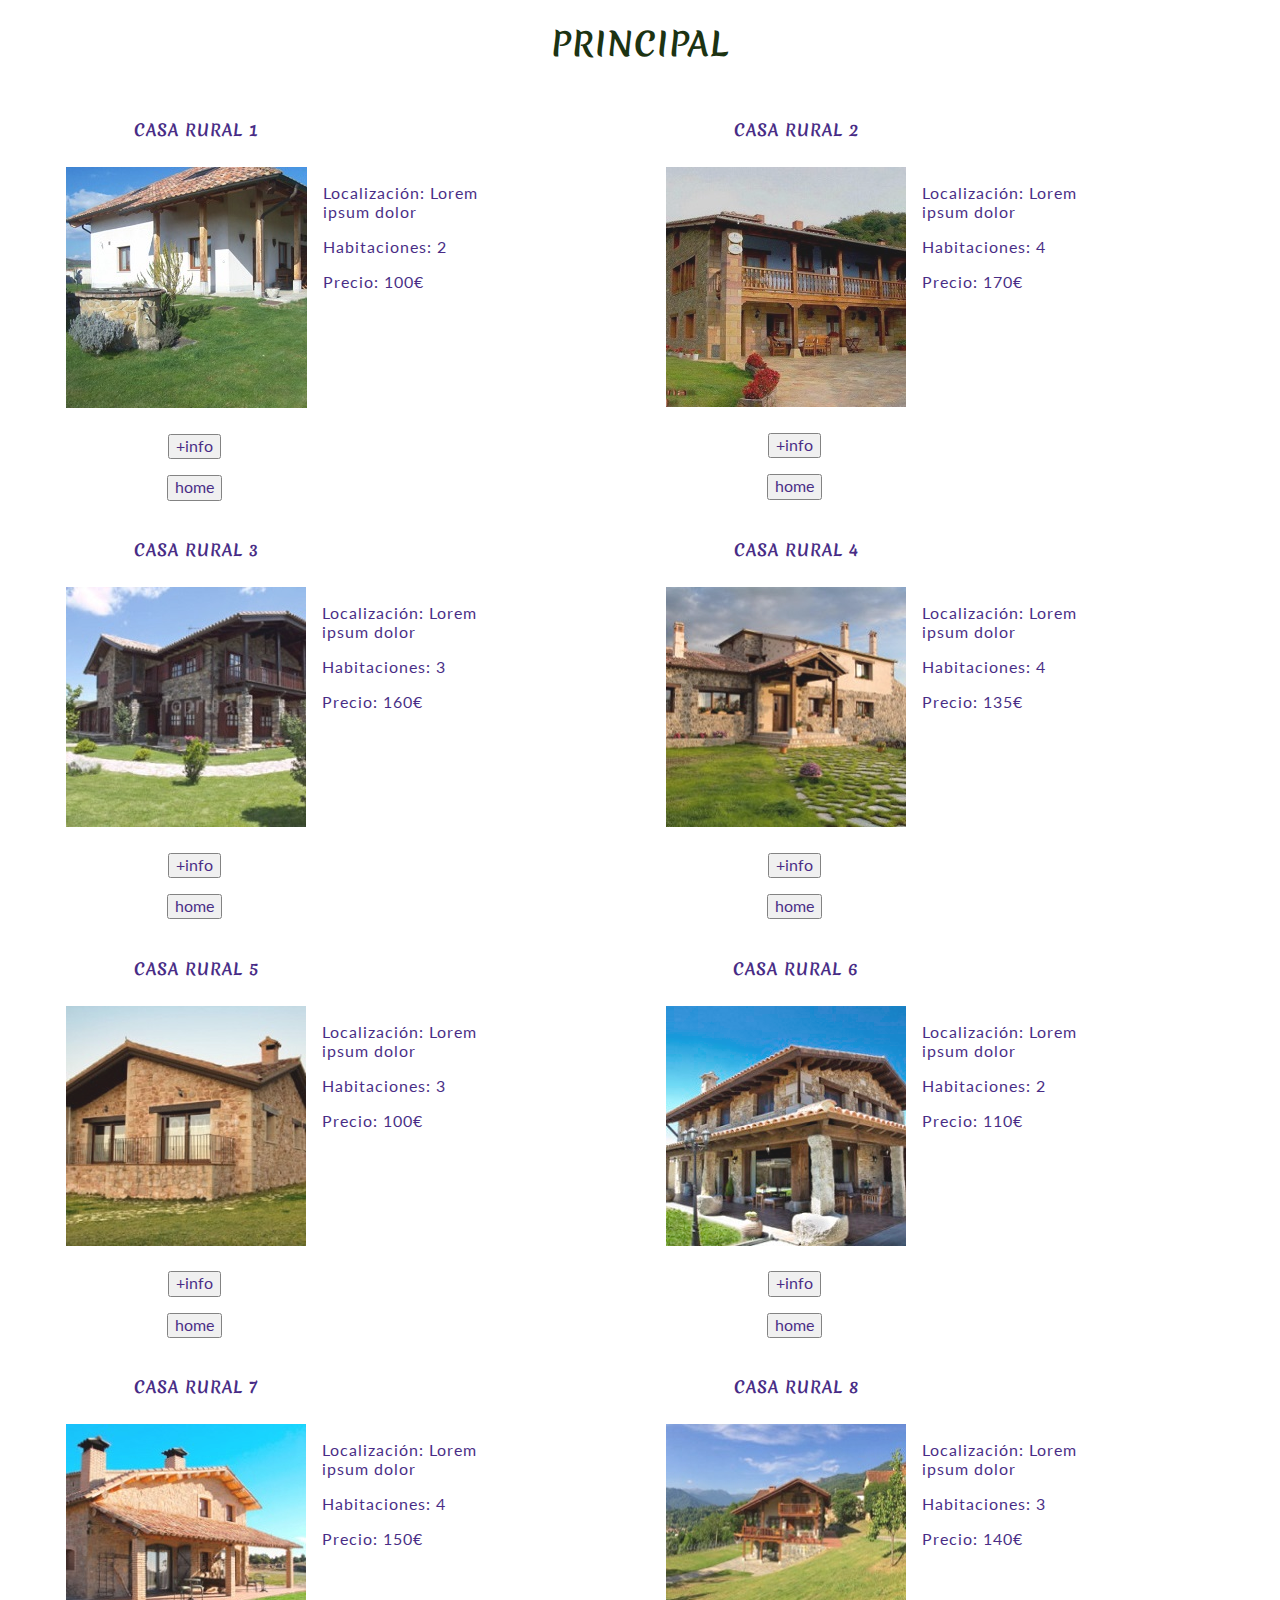
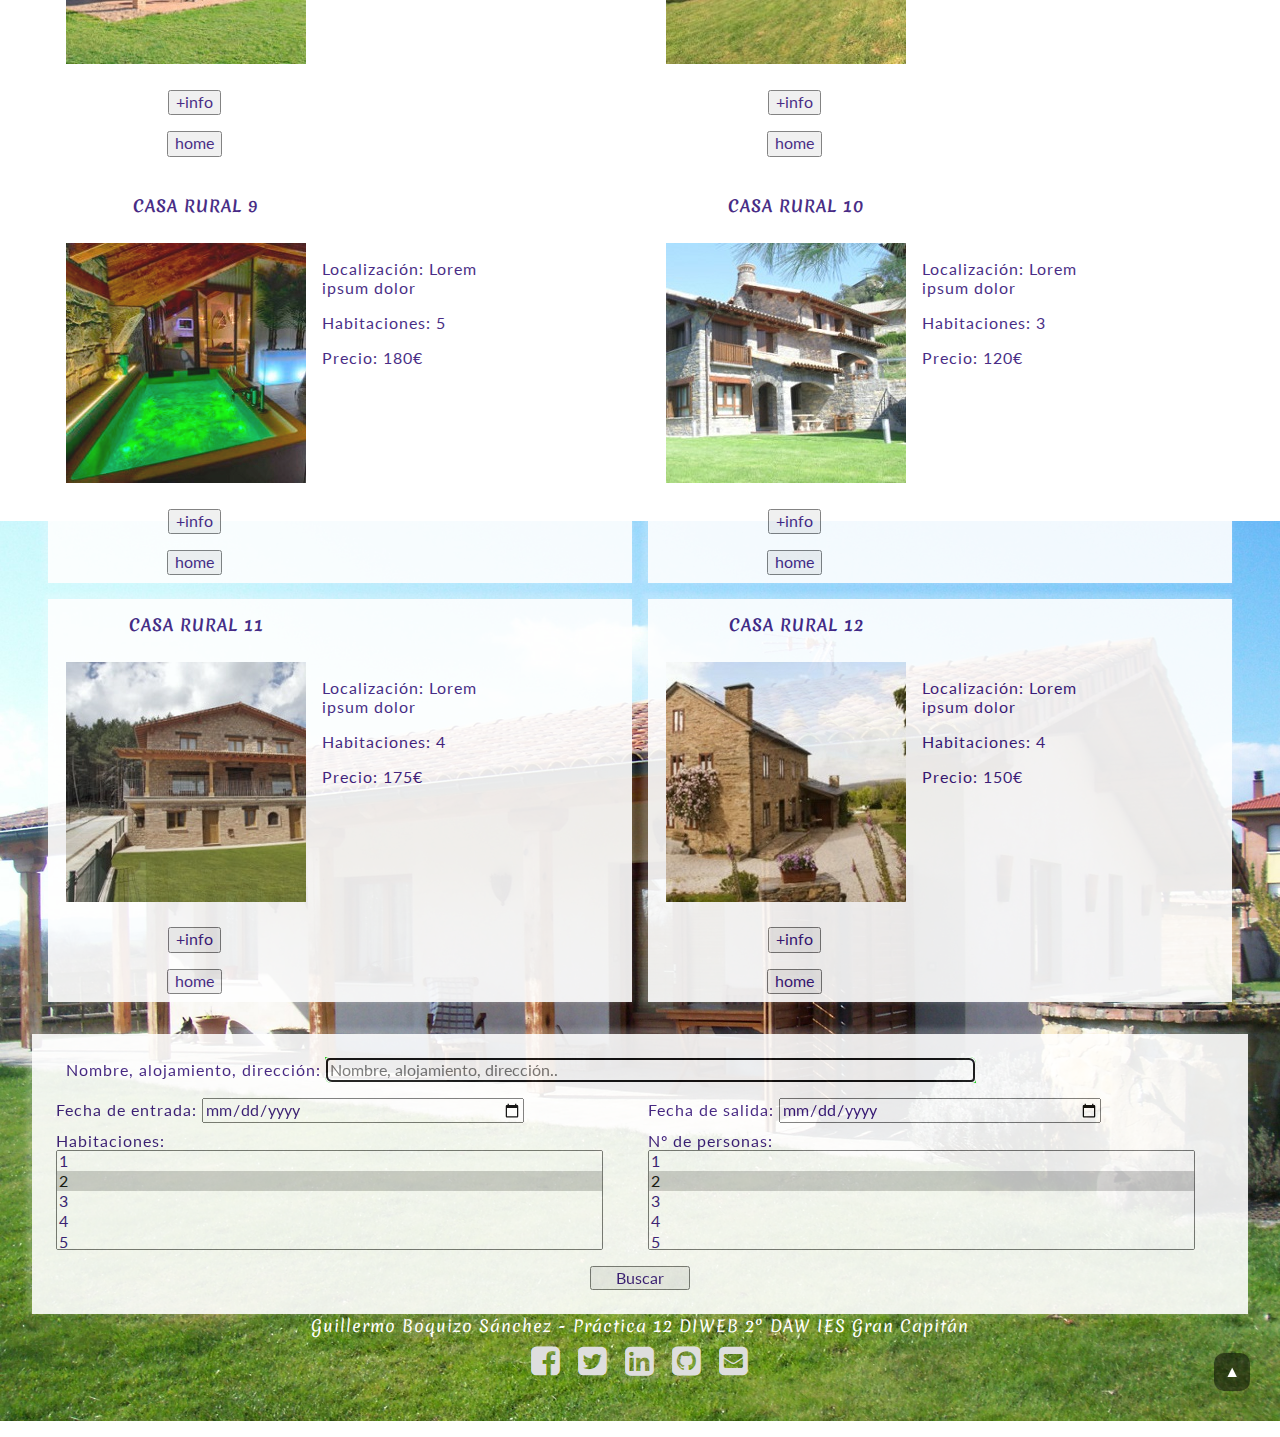
==== index.html @ 2250e3ac "Add files via upload" ====
<!DOCTYPE html>
<html>
<head>
	<meta charset = "UTF-8">
	<meta http-equiv="X-UA-Compatible" content="IE=edge,chrome=1">
	<meta name="description" content="">
	<meta name="viewport" content="width=device-width, initial-scale=1">
	<link href="https://fonts.googleapis.com/css?family=Merienda" rel="stylesheet"> 
	<link href="https://fonts.googleapis.com/css?family=Lato" rel="stylesheet">
	<link rel="stylesheet" href="./css/font-awesome.min.css">
	<link rel="stylesheet" href="./css/animate.css">
	<link rel="stylesheet" id="happenstance-elegantfont-css" href="./css/elegantfont.css?ver=4.7.1" type="text/css" media="all">
	<link rel="shortcut icon" href="favicon.ico" type="image/png"/>
	<title>Guillermo Boquizo Sánchez Práctica 12 Casas Rurales</title>
	<link rel="stylesheet" href="css/estilos.css">
	<link rel="stylesheet" href="css/normalize.css">
</head>
<body>
	<div class="web">
		<header class="header">
			<h1>PRINCIPAL</h1>
		</header>
		<main class="contenido">
			<section class= 'principal' id='habitaciones'>
				<article class= 'habitacion'>
					<div>
						<div class="cabecera">
							<h2>CASA RURAL 1</h2>
						</div>
						<div class="contenedor">
							<div>
								<picture>
									<source media="(min-width: 1024px)" srcset="images/1-240.jpg">
									<source media="(min-width: 768px)" srcset="images/1-318.jpg">
									<img src="images/1-120.jpg" alt="foto">
								</picture>
							</div>
							<div>
								<p>Localización:&nbspLorem ipsum dolor</p>
								<p>Habitaciones:&nbsp2</p>
								<p>Precio:&nbsp100€</p>
							</div>
						</div>	
						<button type="submit" onclick="window.location.href='reserva.html'"><span>+info</span></button>
						<div id="volver">
									<button  type="submit" onclick="window.location.href='home.html'"><span>home</span></button>
						<div id="volver">
					</div>
				</article>
				<article class= 'habitacion'>
					<div>
						<div class="cabecera">
							<h2>CASA RURAL 2</h2>
						</div>
						<div class="contenedor">
							<div>
								<picture>
									<source media="(min-width: 1024px)" srcset="images/2-240.jpg">
									<source media="(min-width: 768px)" srcset="images/2-318.jpg">
									<img src="images/2-120.jpg" alt="foto">
								</picture>
							</div>
							<div>
								<p>Localización:&nbspLorem ipsum dolor</p>
								<p>Habitaciones:&nbsp4</p>
								<p>Precio:&nbsp170€</p>
							</div>
						</div>	
						<button type="submit" onclick="window.location.href='reserva.html'"><span>+info</span></button>
						<div id="volver">
									<button  type="submit" onclick="window.location.href='home.html'"><span>home</span></button>
						<div id="volver">
					</div>
				</article>
				<article class= 'habitacion'>
					<div>
						<div class="cabecera">
							<h2>CASA RURAL 3</h2>
						</div>
						<div class="contenedor">
							<div>
								<picture>
									<source media="(min-width: 1024px)" srcset="images/3-240.jpg">
									<source media="(min-width: 768px)" srcset="images/3-318.jpg">
									<img src="images/3-120.jpg" alt="foto">
								</picture>
							</div>
							<div>
								<p>Localización:&nbspLorem ipsum dolor</p>
								<p>Habitaciones:&nbsp3</p>
								<p>Precio:&nbsp160€</p>
							</div>
						</div>	
						<button type="submit" onclick="window.location.href='reserva.html'"><span>+info</span></button>
						<div id="volver">
									<button  type="submit" onclick="window.location.href='home.html'"><span>home</span></button>
						<div id="volver">
					</div>
				</article>
				<article class= 'habitacion'>
					<div>
						<div class="cabecera">
							<h2>CASA RURAL 4</h2>
						</div>
						<div class="contenedor">
							<div>
								<picture>
									<source media="(min-width: 1024px)" srcset="images/4-240.jpg">
									<source media="(min-width: 768px)" srcset="images/4-318.jpg">
									<img src="images/4-120.jpg" alt="foto">
								</picture>
							</div>
							<div>
								<p>Localización:&nbspLorem ipsum dolor</p>
								<p>Habitaciones:&nbsp4</p>
								<p>Precio:&nbsp135€</p>
							</div>
						</div>	
						<button type="submit" onclick="window.location.href='reserva.html'"><span>+info</span></button>
						<div id="volver">
									<button  type="submit" onclick="window.location.href='home.html'"><span>home</span></button>
						<div id="volver">
					</div>
				</article>
				<article class= 'habitacion'>
					<div>
						<div class="cabecera">
							<h2>CASA RURAL 5</h2>
						</div>
						<div class="contenedor">
							<div>
								<picture>
									<source media="(min-width: 1024px)" srcset="images/5-240.jpg">
									<source media="(min-width: 768px)" srcset="images/5-318.jpg">
									<img src="images/5-120.jpg" alt="foto">
								</picture>
							</div>
							<div>
								<p>Localización:&nbspLorem ipsum dolor</p>
								<p>Habitaciones:&nbsp3</p>
								<p>Precio:&nbsp100€</p>
							</div>
						</div>	
						<button type="submit" onclick="window.location.href='reserva.html'"><span>+info</span></button>
						<div id="volver">
									<button  type="submit" onclick="window.location.href='home.html'"><span>home</span></button>
						<div id="volver">
					</div>
				</article>
				<article class= 'habitacion'>
					<div>
						<div class="cabecera">
							<h2>CASA RURAL 6</h2>
						</div>
						<div class="contenedor">
							<div>
								<picture>
									<source media="(min-width: 1024px)" srcset="images/6-240.jpg">
									<source media="(min-width: 768px)" srcset="images/6-318.jpg">
									<img src="images/6-120.jpg" alt="foto">
								</picture>
							</div>
							<div>
								<p>Localización:&nbspLorem ipsum dolor</p>
								<p>Habitaciones:&nbsp2</p>
								<p>Precio:&nbsp110€</p>
							</div>
						</div>	
						<button type="submit" onclick="window.location.href='reserva.html'"><span>+info</span></button>
						<div id="volver">
									<button  type="submit" onclick="window.location.href='home.html'"><span>home</span></button>
						<div id="volver">
					</div>
				</article>
				<article class= 'habitacion'>
					<div>
						<div class="cabecera">
							<h2>CASA RURAL 7</h2>
						</div>
						<div class="contenedor">
							<div>
								<picture>
									<source media="(min-width: 1024px)" srcset="images/7-240.jpg">
									<source media="(min-width: 768px)" srcset="images/7-318.jpg">
									<img src="images/7-120.jpg" alt="foto">
								</picture>
							</div>
							<div>
								<p>Localización:&nbspLorem ipsum dolor</p>
								<p>Habitaciones:&nbsp4</p>
								<p>Precio:&nbsp150€</p>
							</div>
						</div>	
						<button type="submit" onclick="window.location.href='reserva.html'"><span>+info</span></button>
						<div id="volver">
									<button  type="submit" onclick="window.location.href='home.html'"><span>home</span></button>
						<div id="volver">
					</div>
				</article>
				<article class= 'habitacion'>
					<div>
						<div class="cabecera">
							<h2>CASA RURAL 8</h2>
						</div>
						<div class="contenedor">
							<div>
								<picture>
									<source media="(min-width: 1024px)" srcset="images/8-240.jpg">
									<source media="(min-width: 768px)" srcset="images/8-318.jpg">
									<img src="images/8-120.jpg" alt="foto">
								</picture>
							</div>
							<div>
								<p>Localización:&nbspLorem ipsum dolor</p>
								<p>Habitaciones:&nbsp3</p>
								<p>Precio:&nbsp140€</p>
							</div>
						</div>	
						<button type="submit" onclick="window.location.href='reserva.html'"><span>+info</span></button>
						<div id="volver">
									<button  type="submit" onclick="window.location.href='home.html'"><span>home</span></button>
						<div id="volver">
					</div>
				</article>
				<article class= 'habitacion'>
					<div>
						<div class="cabecera">
							<h2>CASA RURAL 9</h2>
						</div>
						<div class="contenedor">
							<div>
								<picture>
									<source media="(min-width: 1024px)" srcset="images/9-240.jpg">
									<source media="(min-width: 768px)" srcset="images/9-318.jpg">
									<img src="images/9-120.jpg" alt="foto">
								</picture>
							</div>
							<div>
								<p>Localización:&nbspLorem ipsum dolor</p>
								<p>Habitaciones:&nbsp5</p>
								<p>Precio:&nbsp180€</p>
							</div>
						</div>	
						<button type="submit" onclick="window.location.href='reserva.html'"><span>+info</span></button>
						<div id="volver">
									<button  type="submit" onclick="window.location.href='home.html'"><span>home</span></button>
						<div id="volver">
					</div>
				</article>
				<article class= 'habitacion'>
					<div>
						<div class="cabecera">
							<h2>CASA RURAL 10</h2>
						</div>
						<div class="contenedor">
							<div>
								<picture>
									<source media="(min-width: 1024px)" srcset="images/10-240.jpg">
									<source media="(min-width: 768px)" srcset="images/10-318.jpg">
									<img src="images/10-120.jpg" alt="foto">
								</picture>
							</div>
							<div>
								<p>Localización:&nbspLorem ipsum dolor</p>
								<p>Habitaciones:&nbsp3</p>
								<p>Precio:&nbsp120€</p>
							</div>
						</div>	
						<button type="submit" onclick="window.location.href='reserva.html'"><span>+info</span></button>
						<div id="volver">
									<button  type="submit" onclick="window.location.href='home.html'"><span>home</span></button>
						<div id="volver">
					</div>
				</article>
				<article class= 'habitacion'>
					<div>
						<div class="cabecera">
							<h2>CASA RURAL 11</h2>
						</div>
						<div class="contenedor">
							<div>
								<picture>
									<source media="(min-width: 1024px)" srcset="images/11-240.jpg">
									<source media="(min-width: 768px)" srcset="images/11-318.jpg">
									<img src="images/11-120.jpg" alt="foto">
								</picture>
							</div>
							<div>
								<p>Localización:&nbspLorem ipsum dolor</p>
								<p>Habitaciones:&nbsp4</p>
								<p>Precio:&nbsp175€</p>
							</div>
						</div>	
						<button type="submit" onclick="window.location.href='reserva.html'"><span>+info</span></button>
						<div id="volver">
									<button  type="submit" onclick="window.location.href='home.html'"><span>home</span></button>
						<div id="volver">
					</div>
				</article>
				<article class= 'habitacion'>
					<div>
						<div class="cabecera">
							<h2>CASA RURAL 12</h2>
						</div>
						<div class="contenedor">
							<div>
								<picture>
									<source media="(min-width: 1024px)" srcset="images/12-240.jpg">
									<source media="(min-width: 768px)" srcset="images/12-318.jpg">
									<img src="images/12-120.jpg" alt="foto">
								</picture>
							</div>
							<div>
								<p>Localización:&nbspLorem ipsum dolor</p>
								<p>Habitaciones:&nbsp4</p>
								<p>Precio:&nbsp150€</p>
							</div>
						</div>	
						<button type="submit" onclick="window.location.href='reserva.html'"><span>+info</span></button>
						<div id="volver">
									<button  type="submit" onclick="window.location.href='home.html'"><span>home</span></button>
						<div id="volver">
					</div>
				</article>
			</section>
				<button onclick = " topFunction()" id="arribainicio" title="volver arriba">&#9650;</button> 			
		</main>
		<aside id="formulario">
				<form id = 'form'>
					<div>
						<div id = "cabecera" >
							<label>Nombre, alojamiento, dirección:</label>
							<input placeholder="Nombre, alojamiento, dirección.." type="text" name="" value=""
							autofocus>
						</div>
						<div id = 'contenedor'>
							<article>
								<div>
									<label>Fecha de entrada:</label>
									<input type="date" name="" value="" required>
								</div>
								<div>
									<label>Habitaciones:</label>
									<select name="habitaciones" multiple>
										<option value="1">1</option>
										<option value="2" selected>2</option>
										<option value="3">3</option>
										<option value="4">4</option>
										<option value="5">5</option>
										<option value="+5">+5</option>
									</select>
								</div>
							</article>
							<article>
								<div>
									<label>Fecha de salida:</label>
									<input type="date" name="" value="" required>
								</div>
								<div>
									<label>Nº de personas:</label>
									<select name="personas" multiple>
										<option value="1">1</option>
										<option value="2" selected>2</option>
										<option value="3">3</option>
										<option value="4">4</option>
										<option value="5">5</option>
										<option value="+5">+5</option>
									</select>
								</div>
							</article>
						</div>
						<div id= 'input'>
							<input type="submit" name="" value="Buscar">
						</div>
					</div>
				</form>
			</aside>
		<footer class="footer">
			<span>Guillermo Boquizo Sánchez - Práctica 12 DIWEB 2º DAW IES Gran Capitán</span>
			<div class="social-icon">
				<div>
					<a href="https://www.facebook.com/guillermo.boquizosanchez" target="_blank"><i id="social-fb" class="fa fa-facebook-square fa-3x icon "></i></a>
					<a href="https://twitter.com/chekke26" target="_blank"><i id="social-tw" class="fa fa-twitter-square fa-3x icon"></i></a>
					<a href="https://www.linkedin.com/in/guillermo-boquizo-s%C3%A1nchez-26152b2b/" target="_blank"><i id="social-li" class="fa fa-linkedin-square fa-3x icon "></i></a>
					<a href="https://github.com/gboquizo" target="_blank"><i id="social-gh" class="fa fa-github-square fa-3x icon"></i></a>	
					<a href="mailto:guillermoboquizosanchez@gmail.com?Subject=Hola%20de%20nuevo" target="_blank"><i id="social-em" class="fa fa-envelope-square fa-3x icon"></i></a>
				</div>
			</div>
		</footer>
	</div>
<script>
window.onscroll = function() {scrollFunction()};
function scrollFunction() {
	if (document.body.scrollTop > 10 || document.documentElement.scrollTop > 20) {
	document.getElementById("arribainicio").style.display = "block";
	} else {
		document.getElementById("arribainicio").style.display = "none";
	}
}
function topFunction() {
	document.body.scrollTop = 0; // For Safari
	document.documentElement.scrollTop = 0; // For Chrome, Firefox, IE and Opera
}
</script> 	
</body>
</html>
---- css/elegantfont.css ----
<<<<<<< HEAD
/* Additional styles for working with the Elegant Icon Font.
----------------------------------------------- */

@font-face {
    font-family: ElegantIcons;
    src:url('../fonts/ElegantIcons.eot');
    src:url('../fonts/ElegantIcons.eot?#iefix') format('embedded-opentype'),
        url('../fonts/ElegantIcons.woff') format('woff'),
        url('../fonts/ElegantIcons.ttf') format('truetype'),
        url('../fonts/ElegantIcons.svg#ElegantIcons') format('svg');
    font-weight: normal;
    font-style: normal;
}

/* Use the following CSS code if you want to use data attributes for inserting your icons */
[data-icon]:before {
    font-family: ElegantIcons;
    content: attr(data-icon);
    speak: none;
    font-weight: bold;
    font-variant: normal;
    text-transform: none;
    line-height: 1;
    -webkit-font-smoothing: antialiased;
    -moz-osx-font-smoothing: grayscale;
     color: black;
}

/* Use the following CSS code if you want to have a class per icon */
/*
Instead of a list of all class selectors,
you can use the generic selector below, but it's slower:
[class*="your-class-prefix"] {
*/
.arrow_up, .arrow_down, .arrow_left, .arrow_right, .arrow_left-up, .arrow_right-up, .arrow_right-down, .arrow_left-down, .arrow-up-down, .arrow_up-down_alt, .arrow_left-right_alt, .arrow_left-right, .arrow_expand_alt2, .arrow_expand_alt, .arrow_condense, .arrow_expand, .arrow_move, .arrow_carrot-up, .arrow_carrot-down, .arrow_carrot-left, .arrow_carrot-right, .arrow_carrot-2up, .arrow_carrot-2down, .arrow_carrot-2left, .arrow_carrot-2right, .arrow_carrot-up_alt2, .arrow_carrot-down_alt2, .arrow_carrot-left_alt2, .arrow_carrot-right_alt2, .arrow_carrot-2up_alt2, .arrow_carrot-2down_alt2, .arrow_carrot-2left_alt2, .arrow_carrot-2right_alt2, .arrow_triangle-up, .arrow_triangle-down, .arrow_triangle-left, .arrow_triangle-right, .arrow_triangle-up_alt2, .arrow_triangle-down_alt2, .arrow_triangle-left_alt2, .arrow_triangle-right_alt2, .arrow_back, .icon_minus-06, .icon_plus, .icon_close, .icon_check, .icon_minus_alt2, .icon_plus_alt2, .icon_close_alt2, .icon_check_alt2, .icon_zoom-out_alt, .icon_zoom-in_alt, .icon_search, .icon_box-empty, .icon_box-selected, .icon_minus-box, .icon_plus-box, .icon_box-checked, .icon_circle-empty, .icon_circle-slelected, .icon_stop_alt2, .icon_stop, .icon_pause_alt2, .icon_pause, .icon_menu, .icon_menu-square_alt2, .icon_menu-circle_alt2, .icon_ul, .icon_ol, .icon_adjust-horiz, .icon_adjust-vert, .icon_document_alt, .icon_documents_alt, .icon_pencil, .icon_pencil-edit_alt, .icon_pencil-edit, .icon_folder-alt, .icon_folder-open_alt, .icon_folder-add_alt, .icon_info_alt, .icon_error-oct_alt, .icon_error-circle_alt, .icon_error-triangle_alt, .icon_question_alt2, .icon_question, .icon_comment_alt, .icon_chat_alt, .icon_vol-mute_alt, .icon_volume-low_alt, .icon_volume-high_alt, .icon_quotations, .icon_quotations_alt2, .icon_clock_alt, .icon_lock_alt, .icon_lock-open_alt, .icon_key_alt, .icon_cloud_alt, .icon_cloud-upload_alt, .icon_cloud-download_alt, .icon_image, .icon_images, .icon_lightbulb_alt, .icon_gift_alt, .icon_house_alt, .icon_genius, .icon_mobile, .icon_tablet, .icon_laptop, .icon_desktop, .icon_camera_alt, .icon_mail_alt, .icon_cone_alt, .icon_ribbon_alt, .icon_bag_alt, .icon_creditcard, .icon_cart_alt, .icon_paperclip, .icon_tag_alt, .icon_tags_alt, .icon_trash_alt, .icon_cursor_alt, .icon_mic_alt, .icon_compass_alt, .icon_pin_alt, .icon_pushpin_alt, .icon_map_alt, .icon_drawer_alt, .icon_toolbox_alt, .icon_book_alt, .icon_calendar, .icon_film, .icon_table, .icon_contacts_alt, .icon_headphones, .icon_lifesaver, .icon_piechart, .icon_refresh, .icon_link_alt, .icon_link, .icon_loading, .icon_blocked, .icon_archive_alt, .icon_heart_alt, .icon_star_alt, .icon_star-half_alt, .icon_star, .icon_star-half, .icon_tools, .icon_tool, .icon_cog, .icon_cogs, .arrow_up_alt, .arrow_down_alt, .arrow_left_alt, .arrow_right_alt, .arrow_left-up_alt, .arrow_right-up_alt, .arrow_right-down_alt, .arrow_left-down_alt, .arrow_condense_alt, .arrow_expand_alt3, .arrow_carrot_up_alt, .arrow_carrot-down_alt, .arrow_carrot-left_alt, .arrow_carrot-right_alt, .arrow_carrot-2up_alt, .arrow_carrot-2dwnn_alt, .arrow_carrot-2left_alt, .arrow_carrot-2right_alt, .arrow_triangle-up_alt, .arrow_triangle-down_alt, .arrow_triangle-left_alt, .arrow_triangle-right_alt, .icon_minus_alt, .icon_plus_alt, .icon_close_alt, .icon_check_alt, .icon_zoom-out, .icon_zoom-in, .icon_stop_alt, .icon_menu-square_alt, .icon_menu-circle_alt, .icon_document, .icon_documents, .icon_pencil_alt, .icon_folder, .icon_folder-open, .icon_folder-add, .icon_folder_upload, .icon_folder_download, .icon_info, .icon_error-circle, .icon_error-oct, .icon_error-triangle, .icon_question_alt, .icon_comment, .icon_chat, .icon_vol-mute, .icon_volume-low, .icon_volume-high, .icon_quotations_alt, .icon_clock, .icon_lock, .icon_lock-open, .icon_key, .icon_cloud, .icon_cloud-upload, .icon_cloud-download, .icon_lightbulb, .icon_gift, .icon_house, .icon_camera, .icon_mail, .icon_cone, .icon_ribbon, .icon_bag, .icon_cart, .icon_tag, .icon_tags, .icon_trash, .icon_cursor, .icon_mic, .icon_compass, .icon_pin, .icon_pushpin, .icon_map, .icon_drawer, .icon_toolbox, .icon_book, .icon_contacts, .icon_archive, .icon_heart, .icon_profile, .icon_group, .icon_grid-2x2, .icon_grid-3x3, .icon_music, .icon_pause_alt, .icon_phone, .icon_upload, .icon_download, .social_facebook, .social_twitter, .social_pinterest, .social_googleplus, .social_tumblr, .social_tumbleupon, .social_wordpress, .social_instagram, .social_dribbble, .social_vimeo, .social_linkedin, .social_rss, .social_deviantart, .social_share, .social_myspace, .social_skype, .social_youtube, .social_picassa, .social_googledrive, .social_flickr, .social_blogger, .social_spotify, .social_delicious, .social_facebook_circle, .social_twitter_circle, .social_pinterest_circle, .social_googleplus_circle, .social_tumblr_circle, .social_stumbleupon_circle, .social_wordpress_circle, .social_instagram_circle, .social_dribbble_circle, .social_vimeo_circle, .social_linkedin_circle, .social_rss_circle, .social_deviantart_circle, .social_share_circle, .social_myspace_circle, .social_skype_circle, .social_youtube_circle, .social_picassa_circle, .social_googledrive_alt2, .social_flickr_circle, .social_blogger_circle, .social_spotify_circle, .social_delicious_circle, .social_facebook_square, .social_twitter_square, .social_pinterest_square, .social_googleplus_square, .social_tumblr_square, .social_stumbleupon_square, .social_wordpress_square, .social_instagram_square, .social_dribbble_square, .social_vimeo_square, .social_linkedin_square, .social_rss_square, .social_deviantart_square, .social_share_square, .social_myspace_square, .social_skype_square, .social_youtube_square, .social_picassa_square, .social_googledrive_square, .social_flickr_square, .social_blogger_square, .social_spotify_square, .social_delicious_square, .icon_printer, .icon_calulator, .icon_building, .icon_floppy, .icon_drive, .icon_search-2, .icon_id, .icon_id-2, .icon_puzzle, .icon_like, .icon_dislike, .icon_mug, .icon_currency, .icon_wallet, .icon_pens, .icon_easel, .icon_flowchart, .icon_datareport, .icon_briefcase, .icon_shield, .icon_percent, .icon_globe, .icon_globe-2, .icon_target, .icon_hourglass, .icon_balance, .icon_rook, .icon_printer-alt, .icon_calculator_alt, .icon_building_alt, .icon_floppy_alt, .icon_drive_alt, .icon_search_alt, .icon_id_alt, .icon_id-2_alt, .icon_puzzle_alt, .icon_like_alt, .icon_dislike_alt, .icon_mug_alt, .icon_currency_alt, .icon_wallet_alt, .icon_pens_alt, .icon_easel_alt, .icon_flowchart_alt, .icon_datareport_alt, .icon_briefcase_alt, .icon_shield_alt, .icon_percent_alt, .icon_globe_alt, .icon_clipboard {
    font-family: ElegantIcons;
    speak: none;
    font-style: normal;
    font-weight: bold;
    font-variant: normal;
    text-transform:capitalize;
    -webkit-font-smoothing: antialiased;
    color: black;
}
.arrow_up:before {
    content: "\21";
}
.arrow_down:before {
    content: "\22";
}
.arrow_left:before {
    content: "\23";
}
.arrow_right:before {
    content: "\24";
}
.arrow_left-up:before {
    content: "\25";
}
.arrow_right-up:before {
    content: "\26";
}
.arrow_right-down:before {
    content: "\27";
}
.arrow_left-down:before {
    content: "\28";
}
.arrow-up-down:before {
    content: "\29";
}
.arrow_up-down_alt:before {
    content: "\2a";
}
.arrow_left-right_alt:before {
    content: "\2b";
}
.arrow_left-right:before {
    content: "\2c";
}
.arrow_expand_alt2:before {
    content: "\2d";
}
.arrow_expand_alt:before {
    content: "\2e";
}
.arrow_condense:before {
    content: "\2f";
}
.arrow_expand:before {
    content: "\30";
}
.arrow_move:before {
    content: "\31";
}
.arrow_carrot-up:before {
    content: "\32";
}
.arrow_carrot-down:before {
    content: "\33";
}
.arrow_carrot-left:before {
    content: "\34";
}
.arrow_carrot-right:before {
    content: "\35";
}
.arrow_carrot-2up:before {
    content: "\36";
}
.arrow_carrot-2down:before {
    content: "\37";
}
.arrow_carrot-2left:before {
    content: "\38";
}
.arrow_carrot-2right:before {
    content: "\39";
}
.arrow_carrot-up_alt2:before {
    content: "\3a";
}
.arrow_carrot-down_alt2:before {
    content: "\3b";
}
.arrow_carrot-left_alt2:before {
    content: "\3c";
}
.arrow_carrot-right_alt2:before {
    content: "\3d";
}
.arrow_carrot-2up_alt2:before {
    content: "\3e";
}
.arrow_carrot-2down_alt2:before {
    content: "\3f";
}
.arrow_carrot-2left_alt2:before {
    content: "\40";
}
.arrow_carrot-2right_alt2:before {
    content: "\41";
}
.arrow_triangle-up:before {
    content: "\42";
}
.arrow_triangle-down:before {
    content: "\43";
}
.arrow_triangle-left:before {
    content: "\44";
}
.arrow_triangle-right:before {
    content: "\45";
}
.arrow_triangle-up_alt2:before {
    content: "\46";
}
.arrow_triangle-down_alt2:before {
    content: "\47";
}
.arrow_triangle-left_alt2:before {
    content: "\48";
}
.arrow_triangle-right_alt2:before {
    content: "\49";
}
.arrow_back:before {
    content: "\4a";
}
.icon_minus-06:before {
    content: "\4b";
}
.icon_plus:before {
    content: "\4c";
}
.icon_close:before {
    content: "\4d";
}
.icon_check:before {
    content: "\4e";
}
.icon_minus_alt2:before {
    content: "\4f";
}
.icon_plus_alt2:before {
    content: "\50";
}
.icon_close_alt2:before {
    content: "\51";
}
.icon_check_alt2:before {
    content: "\52";
}
.icon_zoom-out_alt:before {
    content: "\53";
}
.icon_zoom-in_alt:before {
    content: "\54";
}
.icon_search:before {
    content: "\55";
}
.icon_box-empty:before {
    content: "\56";
}
.icon_box-selected:before {
    content: "\57";
}
.icon_minus-box:before {
    content: "\58";
}
.icon_plus-box:before {
    content: "\59";
}
.icon_box-checked:before {
    content: "\5a";
}
.icon_circle-empty:before {
    content: "\5b";
}
.icon_circle-slelected:before {
    content: "\5c";
}
.icon_stop_alt2:before {
    content: "\5d";
}
.icon_stop:before {
    content: "\5e";
}
.icon_pause_alt2:before {
    content: "\5f";
}
.icon_pause:before {
    content: "\60";
}
.icon_menu:before {
    content: "\61";
}
.icon_menu-square_alt2:before {
    content: "\62";
}
.icon_menu-circle_alt2:before {
    content: "\63";
}
.icon_ul:before {
    content: "\64";
}
.icon_ol:before {
    content: "\65";
}
.icon_adjust-horiz:before {
    content: "\66";
}
.icon_adjust-vert:before {
    content: "\67";
}
.icon_document_alt:before {
    content: "\68";
}
.icon_documents_alt:before {
    content: "\69";
}
.icon_pencil:before {
    content: "\6a";
}
.icon_pencil-edit_alt:before {
    content: "\6b";
}
.icon_pencil-edit:before {
    content: "\6c";
}
.icon_folder-alt:before {
    content: "\6d";
}
.icon_folder-open_alt:before {
    content: "\6e";
}
.icon_folder-add_alt:before {
    content: "\6f";
}
.icon_info_alt:before {
    content: "\70";
}
.icon_error-oct_alt:before {
    content: "\71";
}
.icon_error-circle_alt:before {
    content: "\72";
}
.icon_error-triangle_alt:before {
    content: "\73";
}
.icon_question_alt2:before {
    content: "\74";
}
.icon_question:before {
    content: "\75";
}
.icon_comment_alt:before {
    content: "\76";
}
.icon_chat_alt:before {
    content: "\77";
}
.icon_vol-mute_alt:before {
    content: "\78";
}
.icon_volume-low_alt:before {
    content: "\79";
}
.icon_volume-high_alt:before {
    content: "\7a";
}
.icon_quotations:before {
    content: "\7b";
}
.icon_quotations_alt2:before {
    content: "\7c";
}
.icon_clock_alt:before {
    content: "\7d";
}
.icon_lock_alt:before {
    content: "\7e";
}
.icon_lock-open_alt:before {
    content: "\e000";
}
.icon_key_alt:before {
    content: "\e001";
}
.icon_cloud_alt:before {
    content: "\e002";
}
.icon_cloud-upload_alt:before {
    content: "\e003";
}
.icon_cloud-download_alt:before {
    content: "\e004";
}
.icon_image:before {
    content: "\e005";
}
.icon_images:before {
    content: "\e006";
}
.icon_lightbulb_alt:before {
    content: "\e007";
}
.icon_gift_alt:before {
    content: "\e008";
}
.icon_house_alt:before {
    content: "\e009";
}
.icon_genius:before {
    content: "\e00a";
}
.icon_mobile:before {
    content: "\e00b";
}
.icon_tablet:before {
    content: "\e00c";
}
.icon_laptop:before {
    content: "\e00d";
}
.icon_desktop:before {
    content: "\e00e";
}
.icon_camera_alt:before {
    content: "\e00f";
}
.icon_mail_alt:before {
    content: "\e010";
}
.icon_cone_alt:before {
    content: "\e011";
}
.icon_ribbon_alt:before {
    content: "\e012";
}
.icon_bag_alt:before {
    content: "\e013";
}
.icon_creditcard:before {
    content: "\e014";
}
.icon_cart_alt:before {
    content: "\e015";
}
.icon_paperclip:before {
    content: "\e016";
}
.icon_tag_alt:before {
    content: "\e017";
}
.icon_tags_alt:before {
    content: "\e018";
}
.icon_trash_alt:before {
    content: "\e019";
}
.icon_cursor_alt:before {
    content: "\e01a";
}
.icon_mic_alt:before {
    content: "\e01b";
}
.icon_compass_alt:before {
    content: "\e01c";
}
.icon_pin_alt:before {
    content: "\e01d";
}
.icon_pushpin_alt:before {
    content: "\e01e";
}
.icon_map_alt:before {
    content: "\e01f";
}
.icon_drawer_alt:before {
    content: "\e020";
}
.icon_toolbox_alt:before {
    content: "\e021";
}
.icon_book_alt:before {
    content: "\e022";
}
.icon_calendar:before {
    content: "\e023";
}
.icon_film:before {
    content: "\e024";
}
.icon_table:before {
    content: "\e025";
}
.icon_contacts_alt:before {
    content: "\e026";
}
.icon_headphones:before {
    content: "\e027";
}
.icon_lifesaver:before {
    content: "\e028";
}
.icon_piechart:before {
    content: "\e029";
}
.icon_refresh:before {
    content: "\e02a";
}
.icon_link_alt:before {
    content: "\e02b";
}
.icon_link:before {
    content: "\e02c";
}
.icon_loading:before {
    content: "\e02d";
}
.icon_blocked:before {
    content: "\e02e";
}
.icon_archive_alt:before {
    content: "\e02f";
}
.icon_heart_alt:before {
    content: "\e030";
}
.icon_star_alt:before {
    content: "\e031";
}
.icon_star-half_alt:before {
    content: "\e032";
}
.icon_star:before {
    content: "\e033";
}
.icon_star-half:before {
    content: "\e034";
}
.icon_tools:before {
    content: "\e035";
}
.icon_tool:before {
    content: "\e036";
}
.icon_cog:before {
    content: "\e037";
}
.icon_cogs:before {
    content: "\e038";
}
.arrow_up_alt:before {
    content: "\e039";
}
.arrow_down_alt:before {
    content: "\e03a";
}
.arrow_left_alt:before {
    content: "\e03b";
}
.arrow_right_alt:before {
    content: "\e03c";
}
.arrow_left-up_alt:before {
    content: "\e03d";
}
.arrow_right-up_alt:before {
    content: "\e03e";
}
.arrow_right-down_alt:before {
    content: "\e03f";
}
.arrow_left-down_alt:before {
    content: "\e040";
}
.arrow_condense_alt:before {
    content: "\e041";
}
.arrow_expand_alt3:before {
    content: "\e042";
}
.arrow_carrot_up_alt:before {
    content: "\e043";
}
.arrow_carrot-down_alt:before {
    content: "\e044";
}
.arrow_carrot-left_alt:before {
    content: "\e045";
}
.arrow_carrot-right_alt:before {
    content: "\e046";
}
.arrow_carrot-2up_alt:before {
    content: "\e047";
}
.arrow_carrot-2dwnn_alt:before {
    content: "\e048";
}
.arrow_carrot-2left_alt:before {
    content: "\e049";
}
.arrow_carrot-2right_alt:before {
    content: "\e04a";
}
.arrow_triangle-up_alt:before {
    content: "\e04b";
}
.arrow_triangle-down_alt:before {
    content: "\e04c";
}
.arrow_triangle-left_alt:before {
    content: "\e04d";
}
.arrow_triangle-right_alt:before {
    content: "\e04e";
}
.icon_minus_alt:before {
    content: "\e04f";
}
.icon_plus_alt:before {
    content: "\e050";
}
.icon_close_alt:before {
    content: "\e051";
}
.icon_check_alt:before {
    content: "\e052";
}
.icon_zoom-out:before {
    content: "\e053";
}
.icon_zoom-in:before {
    content: "\e054";
}
.icon_stop_alt:before {
    content: "\e055";
}
.icon_menu-square_alt:before {
    content: "\e056";
}
.icon_menu-circle_alt:before {
    content: "\e057";
}
.icon_document:before {
    content: "\e058";
}
.icon_documents:before {
    content: "\e059";
}
.icon_pencil_alt:before {
    content: "\e05a";
}
.icon_folder:before {
    content: "\e05b";
}
.icon_folder-open:before {
    content: "\e05c";
}
.icon_folder-add:before {
    content: "\e05d";
}
.icon_folder_upload:before {
    content: "\e05e";
}
.icon_folder_download:before {
    content: "\e05f";
}
.icon_info:before {
    content: "\e060";
}
.icon_error-circle:before {
    content: "\e061";
}
.icon_error-oct:before {
    content: "\e062";
}
.icon_error-triangle:before {
    content: "\e063";
}
.icon_question_alt:before {
    content: "\e064";
}
.icon_comment:before {
    content: "\e065";
}
.icon_chat:before {
    content: "\e066";
}
.icon_vol-mute:before {
    content: "\e067";
}
.icon_volume-low:before {
    content: "\e068";
}
.icon_volume-high:before {
    content: "\e069";
}
.icon_quotations_alt:before {
    content: "\e06a";
}
.icon_clock:before {
    content: "\e06b";
}
.icon_lock:before {
    content: "\e06c";
}
.icon_lock-open:before {
    content: "\e06d";
}
.icon_key:before {
    content: "\e06e";
}
.icon_cloud:before {
    content: "\e06f";
}
.icon_cloud-upload:before {
    content: "\e070";
}
.icon_cloud-download:before {
    content: "\e071";
}
.icon_lightbulb:before {
    content: "\e072";
}
.icon_gift:before {
    content: "\e073";
}
.icon_house:before {
    content: "\e074";
}
.icon_camera:before {
    content: "\e075";
}
.icon_mail:before {
    content: "\e076";
}
.icon_cone:before {
    content: "\e077";
}
.icon_ribbon:before {
    content: "\e078";
}
.icon_bag:before {
    content: "\e079";
}
.icon_cart:before {
    content: "\e07a";
}
.icon_tag:before {
    content: "\e07b";
}
.icon_tags:before {
    content: "\e07c";
}
.icon_trash:before {
    content: "\e07d";
}
.icon_cursor:before {
    content: "\e07e";
}
.icon_mic:before {
    content: "\e07f";
}
.icon_compass:before {
    content: "\e080";
}
.icon_pin:before {
    content: "\e081";
}
.icon_pushpin:before {
    content: "\e082";
}
.icon_map:before {
    content: "\e083";
}
.icon_drawer:before {
    content: "\e084";
}
.icon_toolbox:before {
    content: "\e085";
}
.icon_book:before {
    content: "\e086";
}
.icon_contacts:before {
    content: "\e087";
}
.icon_archive:before {
    content: "\e088";
}
.icon_heart:before {
    content: "\e089";
}
.icon_profile:before {
    content: "\e08a";
}
.icon_group:before {
    content: "\e08b";
}
.icon_grid-2x2:before {
    content: "\e08c";
}
.icon_grid-3x3:before {
    content: "\e08d";
}
.icon_music:before {
    content: "\e08e";
}
.icon_pause_alt:before {
    content: "\e08f";
}
.icon_phone:before {
    content: "\e090";
}
.icon_upload:before {
    content: "\e091";
}
.icon_download:before {
    content: "\e092";
}
.social_facebook:before {
    content: "\e093";
}
.social_twitter:before {
    content: "\e094";
}
.social_pinterest:before {
    content: "\e095";
}
.social_googleplus:before {
    content: "\e096";
}
.social_tumblr:before {
    content: "\e097";
}
.social_tumbleupon:before {
    content: "\e098";
}
.social_wordpress:before {
    content: "\e099";
}
.social_instagram:before {
    content: "\e09a";
}
.social_dribbble:before {
    content: "\e09b";
}
.social_vimeo:before {
    content: "\e09c";
}
.social_linkedin:before {
    content: "\e09d";
}
.social_rss:before {
    content: "\e09e";
}
.social_deviantart:before {
    content: "\e09f";
}
.social_share:before {
    content: "\e0a0";
}
.social_myspace:before {
    content: "\e0a1";
}
.social_skype:before {
    content: "\e0a2";
}
.social_youtube:before {
    content: "\e0a3";
}
.social_picassa:before {
    content: "\e0a4";
}
.social_googledrive:before {
    content: "\e0a5";
}
.social_flickr:before {
    content: "\e0a6";
}
.social_blogger:before {
    content: "\e0a7";
}
.social_spotify:before {
    content: "\e0a8";
}
.social_delicious:before {
    content: "\e0a9";
}
.social_facebook_circle:before {
    content: "\e0aa";
}
.social_twitter_circle:before {
    content: "\e0ab";
}
.social_pinterest_circle:before {
    content: "\e0ac";
}
.social_googleplus_circle:before {
    content: "\e0ad";
}
.social_tumblr_circle:before {
    content: "\e0ae";
}
.social_stumbleupon_circle:before {
    content: "\e0af";
}
.social_wordpress_circle:before {
    content: "\e0b0";
}
.social_instagram_circle:before {
    content: "\e0b1";
}
.social_dribbble_circle:before {
    content: "\e0b2";
}
.social_vimeo_circle:before {
    content: "\e0b3";
}
.social_linkedin_circle:before {
    content: "\e0b4";
}
.social_rss_circle:before {
    content: "\e0b5";
}
.social_deviantart_circle:before {
    content: "\e0b6";
}
.social_share_circle:before {
    content: "\e0b7";
}
.social_myspace_circle:before {
    content: "\e0b8";
}
.social_skype_circle:before {
    content: "\e0b9";
}
.social_youtube_circle:before {
    content: "\e0ba";
}
.social_picassa_circle:before {
    content: "\e0bb";
}
.social_googledrive_alt2:before {
    content: "\e0bc";
}
.social_flickr_circle:before {
    content: "\e0bd";
}
.social_blogger_circle:before {
    content: "\e0be";
}
.social_spotify_circle:before {
    content: "\e0bf";
}
.social_delicious_circle:before {
    content: "\e0c0";
}
.social_facebook_square:before {
    content: "\e0c1";
}
.social_twitter_square:before {
    content: "\e0c2";
}
.social_pinterest_square:before {
    content: "\e0c3";
}
.social_googleplus_square:before {
    content: "\e0c4";
}
.social_tumblr_square:before {
    content: "\e0c5";
}
.social_stumbleupon_square:before {
    content: "\e0c6";
}
.social_wordpress_square:before {
    content: "\e0c7";
}
.social_instagram_square:before {
    content: "\e0c8";
}
.social_dribbble_square:before {
    content: "\e0c9";
}
.social_vimeo_square:before {
    content: "\e0ca";
}
.social_linkedin_square:before {
    content: "\e0cb";
}
.social_rss_square:before {
    content: "\e0cc";
}
.social_deviantart_square:before {
    content: "\e0cd";
}
.social_share_square:before {
    content: "\e0ce";
}
.social_myspace_square:before {
    content: "\e0cf";
}
.social_skype_square:before {
    content: "\e0d0";
}
.social_youtube_square:before {
    content: "\e0d1";
}
.social_picassa_square:before {
    content: "\e0d2";
}
.social_googledrive_square:before {
    content: "\e0d3";
}
.social_flickr_square:before {
    content: "\e0d4";
}
.social_blogger_square:before {
    content: "\e0d5";
}
.social_spotify_square:before {
    content: "\e0d6";
}
.social_delicious_square:before {
    content: "\e0d7";
}
.icon_printer:before {
    content: "\e103";
}
.icon_calulator:before {
    content: "\e0ee";
}
.icon_building:before {
    content: "\e0ef";
}
.icon_floppy:before {
    content: "\e0e8";
}
.icon_drive:before {
    content: "\e0ea";
}
.icon_search-2:before {
    content: "\e101";
}
.icon_id:before {
    content: "\e107";
}
.icon_id-2:before {
    content: "\e108";
}
.icon_puzzle:before {
    content: "\e102";
}
.icon_like:before {
    content: "\e106";
}
.icon_dislike:before {
    content: "\e0eb";
}
.icon_mug:before {
    content: "\e105";
}
.icon_currency:before {
    content: "\e0ed";
}
.icon_wallet:before {
    content: "\e100";
}
.icon_pens:before {
    content: "\e104";
}
.icon_easel:before {
    content: "\e0e9";
}
.icon_flowchart:before {
    content: "\e109";
}
.icon_datareport:before {
    content: "\e0ec";
}
.icon_briefcase:before {
    content: "\e0fe";
}
.icon_shield:before {
    content: "\e0f6";
}
.icon_percent:before {
    content: "\e0fb";
}
.icon_globe:before {
    content: "\e0e2";
}
.icon_globe-2:before {
    content: "\e0e3";
}
.icon_target:before {
    content: "\e0f5";
}
.icon_hourglass:before {
    content: "\e0e1";
}
.icon_balance:before {
    content: "\e0ff";
}
.icon_rook:before {
    content: "\e0f8";
}
.icon_printer-alt:before {
    content: "\e0fa";
}
.icon_calculator_alt:before {
    content: "\e0e7";
}
.icon_building_alt:before {
    content: "\e0fd";
}
.icon_floppy_alt:before {
    content: "\e0e4";
}
.icon_drive_alt:before {
    content: "\e0e5";
}
.icon_search_alt:before {
    content: "\e0f7";
}
.icon_id_alt:before {
    content: "\e0e0";
}
.icon_id-2_alt:before {
    content: "\e0fc";
}
.icon_puzzle_alt:before {
    content: "\e0f9";
}
.icon_like_alt:before {
    content: "\e0dd";
}
.icon_dislike_alt:before {
    content: "\e0f1";
}
.icon_mug_alt:before {
    content: "\e0dc";
}
.icon_currency_alt:before {
    content: "\e0f3";
}
.icon_wallet_alt:before {
    content: "\e0d8";
}
.icon_pens_alt:before {
    content: "\e0db";
}
.icon_easel_alt:before {
    content: "\e0f0";
}
.icon_flowchart_alt:before {
    content: "\e0df";
}
.icon_datareport_alt:before {
    content: "\e0f2";
}
.icon_briefcase_alt:before {
    content: "\e0f4";
}
.icon_shield_alt:before {
    content: "\e0d9";
}
.icon_percent_alt:before {
    content: "\e0da";
}
.icon_globe_alt:before {
    content: "\e0de";
}
.icon_clipboard:before {
    content: "\e0e6";
}
=======
/* Additional styles for working with the Elegant Icon Font.
----------------------------------------------- */

@font-face {
    font-family: ElegantIcons;
    src:url('../fonts/ElegantIcons.eot');
    src:url('../fonts/ElegantIcons.eot?#iefix') format('embedded-opentype'),
        url('../fonts/ElegantIcons.woff') format('woff'),
        url('../fonts/ElegantIcons.ttf') format('truetype'),
        url('../fonts/ElegantIcons.svg#ElegantIcons') format('svg');
    font-weight: normal;
    font-style: normal;
}

/* Use the following CSS code if you want to use data attributes for inserting your icons */
[data-icon]:before {
    font-family: ElegantIcons;
    content: attr(data-icon);
    speak: none;
    font-weight: bold;
    font-variant: normal;
    text-transform: none;
    line-height: 1;
    -webkit-font-smoothing: antialiased;
    -moz-osx-font-smoothing: grayscale;
     color: black;
}

/* Use the following CSS code if you want to have a class per icon */
/*
Instead of a list of all class selectors,
you can use the generic selector below, but it's slower:
[class*="your-class-prefix"] {
*/
.arrow_up, .arrow_down, .arrow_left, .arrow_right, .arrow_left-up, .arrow_right-up, .arrow_right-down, .arrow_left-down, .arrow-up-down, .arrow_up-down_alt, .arrow_left-right_alt, .arrow_left-right, .arrow_expand_alt2, .arrow_expand_alt, .arrow_condense, .arrow_expand, .arrow_move, .arrow_carrot-up, .arrow_carrot-down, .arrow_carrot-left, .arrow_carrot-right, .arrow_carrot-2up, .arrow_carrot-2down, .arrow_carrot-2left, .arrow_carrot-2right, .arrow_carrot-up_alt2, .arrow_carrot-down_alt2, .arrow_carrot-left_alt2, .arrow_carrot-right_alt2, .arrow_carrot-2up_alt2, .arrow_carrot-2down_alt2, .arrow_carrot-2left_alt2, .arrow_carrot-2right_alt2, .arrow_triangle-up, .arrow_triangle-down, .arrow_triangle-left, .arrow_triangle-right, .arrow_triangle-up_alt2, .arrow_triangle-down_alt2, .arrow_triangle-left_alt2, .arrow_triangle-right_alt2, .arrow_back, .icon_minus-06, .icon_plus, .icon_close, .icon_check, .icon_minus_alt2, .icon_plus_alt2, .icon_close_alt2, .icon_check_alt2, .icon_zoom-out_alt, .icon_zoom-in_alt, .icon_search, .icon_box-empty, .icon_box-selected, .icon_minus-box, .icon_plus-box, .icon_box-checked, .icon_circle-empty, .icon_circle-slelected, .icon_stop_alt2, .icon_stop, .icon_pause_alt2, .icon_pause, .icon_menu, .icon_menu-square_alt2, .icon_menu-circle_alt2, .icon_ul, .icon_ol, .icon_adjust-horiz, .icon_adjust-vert, .icon_document_alt, .icon_documents_alt, .icon_pencil, .icon_pencil-edit_alt, .icon_pencil-edit, .icon_folder-alt, .icon_folder-open_alt, .icon_folder-add_alt, .icon_info_alt, .icon_error-oct_alt, .icon_error-circle_alt, .icon_error-triangle_alt, .icon_question_alt2, .icon_question, .icon_comment_alt, .icon_chat_alt, .icon_vol-mute_alt, .icon_volume-low_alt, .icon_volume-high_alt, .icon_quotations, .icon_quotations_alt2, .icon_clock_alt, .icon_lock_alt, .icon_lock-open_alt, .icon_key_alt, .icon_cloud_alt, .icon_cloud-upload_alt, .icon_cloud-download_alt, .icon_image, .icon_images, .icon_lightbulb_alt, .icon_gift_alt, .icon_house_alt, .icon_genius, .icon_mobile, .icon_tablet, .icon_laptop, .icon_desktop, .icon_camera_alt, .icon_mail_alt, .icon_cone_alt, .icon_ribbon_alt, .icon_bag_alt, .icon_creditcard, .icon_cart_alt, .icon_paperclip, .icon_tag_alt, .icon_tags_alt, .icon_trash_alt, .icon_cursor_alt, .icon_mic_alt, .icon_compass_alt, .icon_pin_alt, .icon_pushpin_alt, .icon_map_alt, .icon_drawer_alt, .icon_toolbox_alt, .icon_book_alt, .icon_calendar, .icon_film, .icon_table, .icon_contacts_alt, .icon_headphones, .icon_lifesaver, .icon_piechart, .icon_refresh, .icon_link_alt, .icon_link, .icon_loading, .icon_blocked, .icon_archive_alt, .icon_heart_alt, .icon_star_alt, .icon_star-half_alt, .icon_star, .icon_star-half, .icon_tools, .icon_tool, .icon_cog, .icon_cogs, .arrow_up_alt, .arrow_down_alt, .arrow_left_alt, .arrow_right_alt, .arrow_left-up_alt, .arrow_right-up_alt, .arrow_right-down_alt, .arrow_left-down_alt, .arrow_condense_alt, .arrow_expand_alt3, .arrow_carrot_up_alt, .arrow_carrot-down_alt, .arrow_carrot-left_alt, .arrow_carrot-right_alt, .arrow_carrot-2up_alt, .arrow_carrot-2dwnn_alt, .arrow_carrot-2left_alt, .arrow_carrot-2right_alt, .arrow_triangle-up_alt, .arrow_triangle-down_alt, .arrow_triangle-left_alt, .arrow_triangle-right_alt, .icon_minus_alt, .icon_plus_alt, .icon_close_alt, .icon_check_alt, .icon_zoom-out, .icon_zoom-in, .icon_stop_alt, .icon_menu-square_alt, .icon_menu-circle_alt, .icon_document, .icon_documents, .icon_pencil_alt, .icon_folder, .icon_folder-open, .icon_folder-add, .icon_folder_upload, .icon_folder_download, .icon_info, .icon_error-circle, .icon_error-oct, .icon_error-triangle, .icon_question_alt, .icon_comment, .icon_chat, .icon_vol-mute, .icon_volume-low, .icon_volume-high, .icon_quotations_alt, .icon_clock, .icon_lock, .icon_lock-open, .icon_key, .icon_cloud, .icon_cloud-upload, .icon_cloud-download, .icon_lightbulb, .icon_gift, .icon_house, .icon_camera, .icon_mail, .icon_cone, .icon_ribbon, .icon_bag, .icon_cart, .icon_tag, .icon_tags, .icon_trash, .icon_cursor, .icon_mic, .icon_compass, .icon_pin, .icon_pushpin, .icon_map, .icon_drawer, .icon_toolbox, .icon_book, .icon_contacts, .icon_archive, .icon_heart, .icon_profile, .icon_group, .icon_grid-2x2, .icon_grid-3x3, .icon_music, .icon_pause_alt, .icon_phone, .icon_upload, .icon_download, .social_facebook, .social_twitter, .social_pinterest, .social_googleplus, .social_tumblr, .social_tumbleupon, .social_wordpress, .social_instagram, .social_dribbble, .social_vimeo, .social_linkedin, .social_rss, .social_deviantart, .social_share, .social_myspace, .social_skype, .social_youtube, .social_picassa, .social_googledrive, .social_flickr, .social_blogger, .social_spotify, .social_delicious, .social_facebook_circle, .social_twitter_circle, .social_pinterest_circle, .social_googleplus_circle, .social_tumblr_circle, .social_stumbleupon_circle, .social_wordpress_circle, .social_instagram_circle, .social_dribbble_circle, .social_vimeo_circle, .social_linkedin_circle, .social_rss_circle, .social_deviantart_circle, .social_share_circle, .social_myspace_circle, .social_skype_circle, .social_youtube_circle, .social_picassa_circle, .social_googledrive_alt2, .social_flickr_circle, .social_blogger_circle, .social_spotify_circle, .social_delicious_circle, .social_facebook_square, .social_twitter_square, .social_pinterest_square, .social_googleplus_square, .social_tumblr_square, .social_stumbleupon_square, .social_wordpress_square, .social_instagram_square, .social_dribbble_square, .social_vimeo_square, .social_linkedin_square, .social_rss_square, .social_deviantart_square, .social_share_square, .social_myspace_square, .social_skype_square, .social_youtube_square, .social_picassa_square, .social_googledrive_square, .social_flickr_square, .social_blogger_square, .social_spotify_square, .social_delicious_square, .icon_printer, .icon_calulator, .icon_building, .icon_floppy, .icon_drive, .icon_search-2, .icon_id, .icon_id-2, .icon_puzzle, .icon_like, .icon_dislike, .icon_mug, .icon_currency, .icon_wallet, .icon_pens, .icon_easel, .icon_flowchart, .icon_datareport, .icon_briefcase, .icon_shield, .icon_percent, .icon_globe, .icon_globe-2, .icon_target, .icon_hourglass, .icon_balance, .icon_rook, .icon_printer-alt, .icon_calculator_alt, .icon_building_alt, .icon_floppy_alt, .icon_drive_alt, .icon_search_alt, .icon_id_alt, .icon_id-2_alt, .icon_puzzle_alt, .icon_like_alt, .icon_dislike_alt, .icon_mug_alt, .icon_currency_alt, .icon_wallet_alt, .icon_pens_alt, .icon_easel_alt, .icon_flowchart_alt, .icon_datareport_alt, .icon_briefcase_alt, .icon_shield_alt, .icon_percent_alt, .icon_globe_alt, .icon_clipboard {
    font-family: ElegantIcons;
    speak: none;
    font-style: normal;
    font-weight: bold;
    font-variant: normal;
    text-transform:capitalize;
    -webkit-font-smoothing: antialiased;
    color: black;
}
.arrow_up:before {
    content: "\21";
}
.arrow_down:before {
    content: "\22";
}
.arrow_left:before {
    content: "\23";
}
.arrow_right:before {
    content: "\24";
}
.arrow_left-up:before {
    content: "\25";
}
.arrow_right-up:before {
    content: "\26";
}
.arrow_right-down:before {
    content: "\27";
}
.arrow_left-down:before {
    content: "\28";
}
.arrow-up-down:before {
    content: "\29";
}
.arrow_up-down_alt:before {
    content: "\2a";
}
.arrow_left-right_alt:before {
    content: "\2b";
}
.arrow_left-right:before {
    content: "\2c";
}
.arrow_expand_alt2:before {
    content: "\2d";
}
.arrow_expand_alt:before {
    content: "\2e";
}
.arrow_condense:before {
    content: "\2f";
}
.arrow_expand:before {
    content: "\30";
}
.arrow_move:before {
    content: "\31";
}
.arrow_carrot-up:before {
    content: "\32";
}
.arrow_carrot-down:before {
    content: "\33";
}
.arrow_carrot-left:before {
    content: "\34";
}
.arrow_carrot-right:before {
    content: "\35";
}
.arrow_carrot-2up:before {
    content: "\36";
}
.arrow_carrot-2down:before {
    content: "\37";
}
.arrow_carrot-2left:before {
    content: "\38";
}
.arrow_carrot-2right:before {
    content: "\39";
}
.arrow_carrot-up_alt2:before {
    content: "\3a";
}
.arrow_carrot-down_alt2:before {
    content: "\3b";
}
.arrow_carrot-left_alt2:before {
    content: "\3c";
}
.arrow_carrot-right_alt2:before {
    content: "\3d";
}
.arrow_carrot-2up_alt2:before {
    content: "\3e";
}
.arrow_carrot-2down_alt2:before {
    content: "\3f";
}
.arrow_carrot-2left_alt2:before {
    content: "\40";
}
.arrow_carrot-2right_alt2:before {
    content: "\41";
}
.arrow_triangle-up:before {
    content: "\42";
}
.arrow_triangle-down:before {
    content: "\43";
}
.arrow_triangle-left:before {
    content: "\44";
}
.arrow_triangle-right:before {
    content: "\45";
}
.arrow_triangle-up_alt2:before {
    content: "\46";
}
.arrow_triangle-down_alt2:before {
    content: "\47";
}
.arrow_triangle-left_alt2:before {
    content: "\48";
}
.arrow_triangle-right_alt2:before {
    content: "\49";
}
.arrow_back:before {
    content: "\4a";
}
.icon_minus-06:before {
    content: "\4b";
}
.icon_plus:before {
    content: "\4c";
}
.icon_close:before {
    content: "\4d";
}
.icon_check:before {
    content: "\4e";
}
.icon_minus_alt2:before {
    content: "\4f";
}
.icon_plus_alt2:before {
    content: "\50";
}
.icon_close_alt2:before {
    content: "\51";
}
.icon_check_alt2:before {
    content: "\52";
}
.icon_zoom-out_alt:before {
    content: "\53";
}
.icon_zoom-in_alt:before {
    content: "\54";
}
.icon_search:before {
    content: "\55";
}
.icon_box-empty:before {
    content: "\56";
}
.icon_box-selected:before {
    content: "\57";
}
.icon_minus-box:before {
    content: "\58";
}
.icon_plus-box:before {
    content: "\59";
}
.icon_box-checked:before {
    content: "\5a";
}
.icon_circle-empty:before {
    content: "\5b";
}
.icon_circle-slelected:before {
    content: "\5c";
}
.icon_stop_alt2:before {
    content: "\5d";
}
.icon_stop:before {
    content: "\5e";
}
.icon_pause_alt2:before {
    content: "\5f";
}
.icon_pause:before {
    content: "\60";
}
.icon_menu:before {
    content: "\61";
}
.icon_menu-square_alt2:before {
    content: "\62";
}
.icon_menu-circle_alt2:before {
    content: "\63";
}
.icon_ul:before {
    content: "\64";
}
.icon_ol:before {
    content: "\65";
}
.icon_adjust-horiz:before {
    content: "\66";
}
.icon_adjust-vert:before {
    content: "\67";
}
.icon_document_alt:before {
    content: "\68";
}
.icon_documents_alt:before {
    content: "\69";
}
.icon_pencil:before {
    content: "\6a";
}
.icon_pencil-edit_alt:before {
    content: "\6b";
}
.icon_pencil-edit:before {
    content: "\6c";
}
.icon_folder-alt:before {
    content: "\6d";
}
.icon_folder-open_alt:before {
    content: "\6e";
}
.icon_folder-add_alt:before {
    content: "\6f";
}
.icon_info_alt:before {
    content: "\70";
}
.icon_error-oct_alt:before {
    content: "\71";
}
.icon_error-circle_alt:before {
    content: "\72";
}
.icon_error-triangle_alt:before {
    content: "\73";
}
.icon_question_alt2:before {
    content: "\74";
}
.icon_question:before {
    content: "\75";
}
.icon_comment_alt:before {
    content: "\76";
}
.icon_chat_alt:before {
    content: "\77";
}
.icon_vol-mute_alt:before {
    content: "\78";
}
.icon_volume-low_alt:before {
    content: "\79";
}
.icon_volume-high_alt:before {
    content: "\7a";
}
.icon_quotations:before {
    content: "\7b";
}
.icon_quotations_alt2:before {
    content: "\7c";
}
.icon_clock_alt:before {
    content: "\7d";
}
.icon_lock_alt:before {
    content: "\7e";
}
.icon_lock-open_alt:before {
    content: "\e000";
}
.icon_key_alt:before {
    content: "\e001";
}
.icon_cloud_alt:before {
    content: "\e002";
}
.icon_cloud-upload_alt:before {
    content: "\e003";
}
.icon_cloud-download_alt:before {
    content: "\e004";
}
.icon_image:before {
    content: "\e005";
}
.icon_images:before {
    content: "\e006";
}
.icon_lightbulb_alt:before {
    content: "\e007";
}
.icon_gift_alt:before {
    content: "\e008";
}
.icon_house_alt:before {
    content: "\e009";
}
.icon_genius:before {
    content: "\e00a";
}
.icon_mobile:before {
    content: "\e00b";
}
.icon_tablet:before {
    content: "\e00c";
}
.icon_laptop:before {
    content: "\e00d";
}
.icon_desktop:before {
    content: "\e00e";
}
.icon_camera_alt:before {
    content: "\e00f";
}
.icon_mail_alt:before {
    content: "\e010";
}
.icon_cone_alt:before {
    content: "\e011";
}
.icon_ribbon_alt:before {
    content: "\e012";
}
.icon_bag_alt:before {
    content: "\e013";
}
.icon_creditcard:before {
    content: "\e014";
}
.icon_cart_alt:before {
    content: "\e015";
}
.icon_paperclip:before {
    content: "\e016";
}
.icon_tag_alt:before {
    content: "\e017";
}
.icon_tags_alt:before {
    content: "\e018";
}
.icon_trash_alt:before {
    content: "\e019";
}
.icon_cursor_alt:before {
    content: "\e01a";
}
.icon_mic_alt:before {
    content: "\e01b";
}
.icon_compass_alt:before {
    content: "\e01c";
}
.icon_pin_alt:before {
    content: "\e01d";
}
.icon_pushpin_alt:before {
    content: "\e01e";
}
.icon_map_alt:before {
    content: "\e01f";
}
.icon_drawer_alt:before {
    content: "\e020";
}
.icon_toolbox_alt:before {
    content: "\e021";
}
.icon_book_alt:before {
    content: "\e022";
}
.icon_calendar:before {
    content: "\e023";
}
.icon_film:before {
    content: "\e024";
}
.icon_table:before {
    content: "\e025";
}
.icon_contacts_alt:before {
    content: "\e026";
}
.icon_headphones:before {
    content: "\e027";
}
.icon_lifesaver:before {
    content: "\e028";
}
.icon_piechart:before {
    content: "\e029";
}
.icon_refresh:before {
    content: "\e02a";
}
.icon_link_alt:before {
    content: "\e02b";
}
.icon_link:before {
    content: "\e02c";
}
.icon_loading:before {
    content: "\e02d";
}
.icon_blocked:before {
    content: "\e02e";
}
.icon_archive_alt:before {
    content: "\e02f";
}
.icon_heart_alt:before {
    content: "\e030";
}
.icon_star_alt:before {
    content: "\e031";
}
.icon_star-half_alt:before {
    content: "\e032";
}
.icon_star:before {
    content: "\e033";
}
.icon_star-half:before {
    content: "\e034";
}
.icon_tools:before {
    content: "\e035";
}
.icon_tool:before {
    content: "\e036";
}
.icon_cog:before {
    content: "\e037";
}
.icon_cogs:before {
    content: "\e038";
}
.arrow_up_alt:before {
    content: "\e039";
}
.arrow_down_alt:before {
    content: "\e03a";
}
.arrow_left_alt:before {
    content: "\e03b";
}
.arrow_right_alt:before {
    content: "\e03c";
}
.arrow_left-up_alt:before {
    content: "\e03d";
}
.arrow_right-up_alt:before {
    content: "\e03e";
}
.arrow_right-down_alt:before {
    content: "\e03f";
}
.arrow_left-down_alt:before {
    content: "\e040";
}
.arrow_condense_alt:before {
    content: "\e041";
}
.arrow_expand_alt3:before {
    content: "\e042";
}
.arrow_carrot_up_alt:before {
    content: "\e043";
}
.arrow_carrot-down_alt:before {
    content: "\e044";
}
.arrow_carrot-left_alt:before {
    content: "\e045";
}
.arrow_carrot-right_alt:before {
    content: "\e046";
}
.arrow_carrot-2up_alt:before {
    content: "\e047";
}
.arrow_carrot-2dwnn_alt:before {
    content: "\e048";
}
.arrow_carrot-2left_alt:before {
    content: "\e049";
}
.arrow_carrot-2right_alt:before {
    content: "\e04a";
}
.arrow_triangle-up_alt:before {
    content: "\e04b";
}
.arrow_triangle-down_alt:before {
    content: "\e04c";
}
.arrow_triangle-left_alt:before {
    content: "\e04d";
}
.arrow_triangle-right_alt:before {
    content: "\e04e";
}
.icon_minus_alt:before {
    content: "\e04f";
}
.icon_plus_alt:before {
    content: "\e050";
}
.icon_close_alt:before {
    content: "\e051";
}
.icon_check_alt:before {
    content: "\e052";
}
.icon_zoom-out:before {
    content: "\e053";
}
.icon_zoom-in:before {
    content: "\e054";
}
.icon_stop_alt:before {
    content: "\e055";
}
.icon_menu-square_alt:before {
    content: "\e056";
}
.icon_menu-circle_alt:before {
    content: "\e057";
}
.icon_document:before {
    content: "\e058";
}
.icon_documents:before {
    content: "\e059";
}
.icon_pencil_alt:before {
    content: "\e05a";
}
.icon_folder:before {
    content: "\e05b";
}
.icon_folder-open:before {
    content: "\e05c";
}
.icon_folder-add:before {
    content: "\e05d";
}
.icon_folder_upload:before {
    content: "\e05e";
}
.icon_folder_download:before {
    content: "\e05f";
}
.icon_info:before {
    content: "\e060";
}
.icon_error-circle:before {
    content: "\e061";
}
.icon_error-oct:before {
    content: "\e062";
}
.icon_error-triangle:before {
    content: "\e063";
}
.icon_question_alt:before {
    content: "\e064";
}
.icon_comment:before {
    content: "\e065";
}
.icon_chat:before {
    content: "\e066";
}
.icon_vol-mute:before {
    content: "\e067";
}
.icon_volume-low:before {
    content: "\e068";
}
.icon_volume-high:before {
    content: "\e069";
}
.icon_quotations_alt:before {
    content: "\e06a";
}
.icon_clock:before {
    content: "\e06b";
}
.icon_lock:before {
    content: "\e06c";
}
.icon_lock-open:before {
    content: "\e06d";
}
.icon_key:before {
    content: "\e06e";
}
.icon_cloud:before {
    content: "\e06f";
}
.icon_cloud-upload:before {
    content: "\e070";
}
.icon_cloud-download:before {
    content: "\e071";
}
.icon_lightbulb:before {
    content: "\e072";
}
.icon_gift:before {
    content: "\e073";
}
.icon_house:before {
    content: "\e074";
}
.icon_camera:before {
    content: "\e075";
}
.icon_mail:before {
    content: "\e076";
}
.icon_cone:before {
    content: "\e077";
}
.icon_ribbon:before {
    content: "\e078";
}
.icon_bag:before {
    content: "\e079";
}
.icon_cart:before {
    content: "\e07a";
}
.icon_tag:before {
    content: "\e07b";
}
.icon_tags:before {
    content: "\e07c";
}
.icon_trash:before {
    content: "\e07d";
}
.icon_cursor:before {
    content: "\e07e";
}
.icon_mic:before {
    content: "\e07f";
}
.icon_compass:before {
    content: "\e080";
}
.icon_pin:before {
    content: "\e081";
}
.icon_pushpin:before {
    content: "\e082";
}
.icon_map:before {
    content: "\e083";
}
.icon_drawer:before {
    content: "\e084";
}
.icon_toolbox:before {
    content: "\e085";
}
.icon_book:before {
    content: "\e086";
}
.icon_contacts:before {
    content: "\e087";
}
.icon_archive:before {
    content: "\e088";
}
.icon_heart:before {
    content: "\e089";
}
.icon_profile:before {
    content: "\e08a";
}
.icon_group:before {
    content: "\e08b";
}
.icon_grid-2x2:before {
    content: "\e08c";
}
.icon_grid-3x3:before {
    content: "\e08d";
}
.icon_music:before {
    content: "\e08e";
}
.icon_pause_alt:before {
    content: "\e08f";
}
.icon_phone:before {
    content: "\e090";
}
.icon_upload:before {
    content: "\e091";
}
.icon_download:before {
    content: "\e092";
}
.social_facebook:before {
    content: "\e093";
}
.social_twitter:before {
    content: "\e094";
}
.social_pinterest:before {
    content: "\e095";
}
.social_googleplus:before {
    content: "\e096";
}
.social_tumblr:before {
    content: "\e097";
}
.social_tumbleupon:before {
    content: "\e098";
}
.social_wordpress:before {
    content: "\e099";
}
.social_instagram:before {
    content: "\e09a";
}
.social_dribbble:before {
    content: "\e09b";
}
.social_vimeo:before {
    content: "\e09c";
}
.social_linkedin:before {
    content: "\e09d";
}
.social_rss:before {
    content: "\e09e";
}
.social_deviantart:before {
    content: "\e09f";
}
.social_share:before {
    content: "\e0a0";
}
.social_myspace:before {
    content: "\e0a1";
}
.social_skype:before {
    content: "\e0a2";
}
.social_youtube:before {
    content: "\e0a3";
}
.social_picassa:before {
    content: "\e0a4";
}
.social_googledrive:before {
    content: "\e0a5";
}
.social_flickr:before {
    content: "\e0a6";
}
.social_blogger:before {
    content: "\e0a7";
}
.social_spotify:before {
    content: "\e0a8";
}
.social_delicious:before {
    content: "\e0a9";
}
.social_facebook_circle:before {
    content: "\e0aa";
}
.social_twitter_circle:before {
    content: "\e0ab";
}
.social_pinterest_circle:before {
    content: "\e0ac";
}
.social_googleplus_circle:before {
    content: "\e0ad";
}
.social_tumblr_circle:before {
    content: "\e0ae";
}
.social_stumbleupon_circle:before {
    content: "\e0af";
}
.social_wordpress_circle:before {
    content: "\e0b0";
}
.social_instagram_circle:before {
    content: "\e0b1";
}
.social_dribbble_circle:before {
    content: "\e0b2";
}
.social_vimeo_circle:before {
    content: "\e0b3";
}
.social_linkedin_circle:before {
    content: "\e0b4";
}
.social_rss_circle:before {
    content: "\e0b5";
}
.social_deviantart_circle:before {
    content: "\e0b6";
}
.social_share_circle:before {
    content: "\e0b7";
}
.social_myspace_circle:before {
    content: "\e0b8";
}
.social_skype_circle:before {
    content: "\e0b9";
}
.social_youtube_circle:before {
    content: "\e0ba";
}
.social_picassa_circle:before {
    content: "\e0bb";
}
.social_googledrive_alt2:before {
    content: "\e0bc";
}
.social_flickr_circle:before {
    content: "\e0bd";
}
.social_blogger_circle:before {
    content: "\e0be";
}
.social_spotify_circle:before {
    content: "\e0bf";
}
.social_delicious_circle:before {
    content: "\e0c0";
}
.social_facebook_square:before {
    content: "\e0c1";
}
.social_twitter_square:before {
    content: "\e0c2";
}
.social_pinterest_square:before {
    content: "\e0c3";
}
.social_googleplus_square:before {
    content: "\e0c4";
}
.social_tumblr_square:before {
    content: "\e0c5";
}
.social_stumbleupon_square:before {
    content: "\e0c6";
}
.social_wordpress_square:before {
    content: "\e0c7";
}
.social_instagram_square:before {
    content: "\e0c8";
}
.social_dribbble_square:before {
    content: "\e0c9";
}
.social_vimeo_square:before {
    content: "\e0ca";
}
.social_linkedin_square:before {
    content: "\e0cb";
}
.social_rss_square:before {
    content: "\e0cc";
}
.social_deviantart_square:before {
    content: "\e0cd";
}
.social_share_square:before {
    content: "\e0ce";
}
.social_myspace_square:before {
    content: "\e0cf";
}
.social_skype_square:before {
    content: "\e0d0";
}
.social_youtube_square:before {
    content: "\e0d1";
}
.social_picassa_square:before {
    content: "\e0d2";
}
.social_googledrive_square:before {
    content: "\e0d3";
}
.social_flickr_square:before {
    content: "\e0d4";
}
.social_blogger_square:before {
    content: "\e0d5";
}
.social_spotify_square:before {
    content: "\e0d6";
}
.social_delicious_square:before {
    content: "\e0d7";
}
.icon_printer:before {
    content: "\e103";
}
.icon_calulator:before {
    content: "\e0ee";
}
.icon_building:before {
    content: "\e0ef";
}
.icon_floppy:before {
    content: "\e0e8";
}
.icon_drive:before {
    content: "\e0ea";
}
.icon_search-2:before {
    content: "\e101";
}
.icon_id:before {
    content: "\e107";
}
.icon_id-2:before {
    content: "\e108";
}
.icon_puzzle:before {
    content: "\e102";
}
.icon_like:before {
    content: "\e106";
}
.icon_dislike:before {
    content: "\e0eb";
}
.icon_mug:before {
    content: "\e105";
}
.icon_currency:before {
    content: "\e0ed";
}
.icon_wallet:before {
    content: "\e100";
}
.icon_pens:before {
    content: "\e104";
}
.icon_easel:before {
    content: "\e0e9";
}
.icon_flowchart:before {
    content: "\e109";
}
.icon_datareport:before {
    content: "\e0ec";
}
.icon_briefcase:before {
    content: "\e0fe";
}
.icon_shield:before {
    content: "\e0f6";
}
.icon_percent:before {
    content: "\e0fb";
}
.icon_globe:before {
    content: "\e0e2";
}
.icon_globe-2:before {
    content: "\e0e3";
}
.icon_target:before {
    content: "\e0f5";
}
.icon_hourglass:before {
    content: "\e0e1";
}
.icon_balance:before {
    content: "\e0ff";
}
.icon_rook:before {
    content: "\e0f8";
}
.icon_printer-alt:before {
    content: "\e0fa";
}
.icon_calculator_alt:before {
    content: "\e0e7";
}
.icon_building_alt:before {
    content: "\e0fd";
}
.icon_floppy_alt:before {
    content: "\e0e4";
}
.icon_drive_alt:before {
    content: "\e0e5";
}
.icon_search_alt:before {
    content: "\e0f7";
}
.icon_id_alt:before {
    content: "\e0e0";
}
.icon_id-2_alt:before {
    content: "\e0fc";
}
.icon_puzzle_alt:before {
    content: "\e0f9";
}
.icon_like_alt:before {
    content: "\e0dd";
}
.icon_dislike_alt:before {
    content: "\e0f1";
}
.icon_mug_alt:before {
    content: "\e0dc";
}
.icon_currency_alt:before {
    content: "\e0f3";
}
.icon_wallet_alt:before {
    content: "\e0d8";
}
.icon_pens_alt:before {
    content: "\e0db";
}
.icon_easel_alt:before {
    content: "\e0f0";
}
.icon_flowchart_alt:before {
    content: "\e0df";
}
.icon_datareport_alt:before {
    content: "\e0f2";
}
.icon_briefcase_alt:before {
    content: "\e0f4";
}
.icon_shield_alt:before {
    content: "\e0d9";
}
.icon_percent_alt:before {
    content: "\e0da";
}
.icon_globe_alt:before {
    content: "\e0de";
}
.icon_clipboard:before {
    content: "\e0e6";
}
>>>>>>> master
---- css/estilos.css ----
* {
    font-family: 'Lato', sans-serif;
    font-size:16px;
}

h2 {
    font-family: 'Merienda', cursive;
}

h3 {
 text-align: justify-content;
}

body {
    color:white;
    text-align: center;
    letter-spacing: 1px;
    background: url('../images/body.jpg')  center/cover fixed;
}

.header, .header > h1 {
    grid-area: h;
    color:#1C3312;
    font-family: 'Merienda', cursive;
}
@media only screen and (min-width: 280px) {

    .web {
        margin: 0 auto;
        width: 100%;
        grid-gap: 1px; 
        grid-template-areas:
        "h"
        "c"
        "f";
    }
    
    .principal {
        margin:0 auto;
        margin-top: 6rem;
        display: grid;
        grid-template-columns:100%;
        min-height: 200px;    
    }

    .contenido {
        margin:0.5rem;
        display: grid;
        grid-template-columns:100%;    
    }

    #formulario {
        margin:1rem;
        margin-top: 1rem;
        padding-top: 1rem;
        padding-bottom: 1rem;
        text-align: left;
        background-color: rgb(255, 255, 255);opacity:0.9;
        color:#3909F9;
        box-shadow: -3px -3px 5px 3px rgba(255, 255, 255, 0.2); 
    }

    #contenedor {
        display: grid;
        grid-template-columns:repeat(2, 1fr);
    }
    
    #cabecera {
        padding-left: 1.5%;
    }

    #contenedor > article {
        width: 100%;
    }

    #habitaciones {
        margin:0.5rem;
        display: grid;
        grid-template-columns: repeat(2,50%);
        color:#3909F9;
    }

    #habitaciones button {
        margin:0.5rem;
        color:#3909F9;

    }

    #habitaciones > article {
        margin:0.5rem;
        background-color: rgb(255, 255, 255);opacity:0.9;
        color:#3909F9;
        word-break:normal;
        box-shadow: -3px -3px 5px 3px rgba(255, 255, 255, 0.2);
    }

    #form div {
        margin: 0.5rem;
    }

    #form input[type="text"]:valid {
        box-shadow: 0 0 0 1px #17D817;
        border-radius: 0px 5px 0px 5px;    
    }

    #form input[type = "text"]:invalid {
        box-shadow: 0 0 0 2px #ED0C0C;
    }

    #form input[type = "text"], #form input[type = "date"], #form textarea {
        font-family: 'Lato', sans-serif;
        color:#3909F9;
        width: 95%;
    }

    #form input[type = "submit"] {
        font-family: 'Lato', sans-serif;
        color:#3909F9;
        width: 100px;
    }

    img {
        display: block; margin: 0 auto;
    }

    #input {
        text-align: center;
    }

    input:focus{
        border-color:blue;
    }

    select {
        width: 95%;
        height: 100px;
        vertical-align: text-top;
        margin: 15px;
        color:#3909F9;
    }
}

@media only screen and (min-width: 768px){

    .web {
        margin: 0 auto;
        grid-gap: 2px; 
        grid-template-areas:
        "h"
        "c"
        "f"
    }

    .contenido {
        margin:0.5rem;

    }

    .principal {
        margin:0 auto;
        margin-top: 15rem;
        display: grid;
        grid-template-columns:100%;
        min-height: 400px;    
    }

    
    #formulario {
        margin:1rem;
        margin-top: 1rem;
        padding-top: 1rem;
        padding-bottom: 1rem;
        text-align: left;
        width: 95%;
        background-color: rgba(255, 255, 255);opacity:0.9;
        color:#169505;
        box-shadow: -3px -3px 5px 3px rgba(255, 255, 255, 0.2); 
    }

    .cabecera {
        margin:0.5rem;
        padding-left: 1.5%;
    }

    .contenedor {
        margin: 0.3rem;
        padding: 0.3rem;
        
    }

    .contenedor div {
        margin: 0.5rem;
        text-align: left;
    }

    #habitaciones {
        margin:0.5rem;
        color:#169505; 
    }

    #habitaciones button {
        margin:0.5rem;
        color:#169505;
    }

    #habitaciones > article {
        margin:0.5rem;
        background-color: rgb(255, 255, 255);opacity:0.9;
        color:#169505;
        box-shadow: -3px -3px 5px 3px rgba(255, 255, 255, 0.2);
    }

    .habitacion {
        display:inline-block;
    }

     .habitacion > div {
        width: 100%;
    }

    #form div {
        margin: .5rem .5rem;
    }

    #form input[type="text"]:valid {
        box-shadow: 0 0 0 1px #17D817;
        border-radius: 0px 5px 0px 5px;    
    }

    #form input[type = "text"]:invalid {
        box-shadow: 0 0 0 2px #ED0C0C;
    }
    
    #form input[type = "text"], #form input[type = "date"], #form textarea {
        font-family: 'Lato', sans-serif;
        color:#169505;
        min-width: 55%;
        max-width: 55%;
    }


    #form input[type = "submit"] {
        font-family: 'Lato', sans-serif;
        color:#169505;
         width: 100px;
    }

    img {
        display: block; margin: 0 auto;
    }

    #input {
        
        text-align: center;
    }

    input:focus{
        border-color:blue;
    }

    select {
        width: 95%;
        height: 100px;
        vertical-align: text-top;
        margin: 15px;
        color:#169505;
    }

    textarea {
        vertical-align: text-top;
        width: 70%;
        height: 150px;
        color:#169505;
    }
}

@media only screen and (min-width: 1025px) {
     .web {
        margin: 0 auto;
        grid-gap: 2px; 
        grid-template-areas:
        "h"
        "c"
        "f"
    }

    .contenido {
        margin: 0 auto;
        width: 95%;
        display: grid;
        grid-template-columns:100%;  
    }

    .principal {
        margin:0 auto;
        margin-top: 15rem;
        display: grid;
        grid-template-columns:100%;
        min-height: 400px;    
    }

    #formulario {
        margin: 0 auto;
        margin-top: 1rem;
        padding-top: 1rem;
        padding-bottom: 1rem;
        text-align: left;
        background-color: rgba(255, 255, 255);opacity:0.9;
        color:#36157A;
        box-shadow: -3px -3px 5px 3px rgba(255, 255, 255, 0.2); 
    }

    .cabecera {
        padding-left: 1.5%;
    }

    .contenedor {
        margin: 0.3rem;
        padding: 0.3rem;
        display: grid;
        grid-template-columns: repeat(2,1fr);
    }

    .contenedor  div {
        margin: 0.5rem;
    }

    #habitaciones {
        display: grid;
        grid-template-columns: repeat(2,1fr);
        margin:0.5rem;
        color:#36157A;

    }

    #habitaciones button {
        margin:0.5rem;
        color:#36157A;
    }

    #habitaciones > article {
        text-align: center;
        margin:0.5rem;
        background-color: rgb(255, 255, 255);opacity:0.9;
        color:#36157A;
        box-shadow: -3px -3px 5px 3px rgba(255, 255, 255, 0.2);
    }

    .habitacion {
        display:inline-block;
    }

     .habitacion > div {
        width: 50%;
    }

    #form div {
        margin: .5rem .5rem;
    }

    #form input[type="text"]:valid {
        box-shadow: 0 0 0 1px #17D817;
        border-radius: 0px 5px 0px 5px;    
    }

    #form input[type = "text"]:invalid {
        box-shadow: 0 0 0 2px #ED0C0C;
    }
    
    #form input[type = "text"], #form input[type = "date"], #form textarea {
        font-family: 'Lato', sans-serif;
        color:#36157A;
        min-width: 55%;
        max-width: 55%;
    }


    #form input[type = "submit"] {
        font-family: 'Lato', sans-serif;
        color:#36157A;
         width: 100px;
    }

    img {
        display: block; margin: 0 auto;
    }

    #input {
        
        text-align: center;
    }

    input:focus{
        border-color:blue;
    }

    select {
        width: 95%;
        height: 100px;
        vertical-align: text-top;
        margin: 15px;
        color:#36157A;
    }

    textarea {
        vertical-align: text-top;
        width: 70%;
        height: 150px;
        color:#36157A;
    }
}

.footer, .footer > span {
 grid-area: f;
 font-family: 'Merienda', cursive;
}

.social-icon {
  display:flex;
  position:relative;
  min-height: 100px;
  width: 100%;
  justify-content:space-around;
}

.social-icon a {
    color: #dedede;
}

.social-icon .icon:hover {
    -webkit-transform: scale(1.2);
    -moz-transform: scale(1.2);
    -o-transform: scale(1.2);
}

.social-icon .icon {
    -webkit-transform: scale(0.7);
    -moz-transform: scale(0.7);
    -o-transform: scale(0.7);
    -webkit-transition-duration: 0.5s;
    -moz-transition-duration: 0.5s;
    -o-transition-duration: 0.5s;
}

.social-icon #social-fb:hover {
    color: #3B5998;
}

.social-icon #social-tw:hover {
    color: #4099FF;
}

.social-icon #social-em:hover {
    color: #f39c12;
}

.social-icon #social-li:hover {
    color: #006699;
}

.social-icon #social-gh:hover {
    color: #323131;
}

#arribainicio {
    display: none;
    position: fixed;
    bottom: 30px;
    right: 30px;
    z-index: 99;
    border: none;
    outline: none;
    background-color: #00000080;
    color: white;
    cursor: pointer;
    padding: 10px;
    border-radius: 10px;
}

#arribainicio:hover {
    background-color: white;
    color:#000000;
}


input:hover,button:hover {
    animation-name: animacionInfo;
    animation-duration: 2s;
    animation-timing-function: linear;
    animation-delay: 2s;
    animation-iteration-count:1;
    animation-direction: normal;
    background-color: white; 
    box-shadow: 3px 4px 10px #B3E5FC;
    cursor: pointer;
    -webkit-transform: scale(1.1);
    -moz-transform: scale(1.1);
    -o-transform: scale(1.1);
    -webkit-transition: 1s ease-out;
    -moz-transition: 1s ease-out;
    -o-transition: 1s ease-out;
}

@keyframes animacionInfo {
    0%   {background-color: #FFFF; left:0px;}
    50%  {background-color: #94c5cc; left:200px;}
    75%  {background-color: transparent; top:200px;}
    100% {background-color: white; left:0px;}

}
 {
    -webkit-transform: scale(1.2);
    -moz-transform: scale(1.2);
    -o-transform: scale(1.2);
    -webkit-transition: 1s ease-out;
    -moz-transition: 1s ease-out;
    -o-transition: 1s ease-out;
    background-color: white; 
    box-shadow: 3px 4px 10px #B3E5FC;
    cursor: pointer;
}
img:hover {
    -webkit-transform: scale(1.2);
    -moz-transform: scale(1.2);
    -o-transform: scale(1.2);
    -webkit-transition: 1s ease-out;
    -moz-transition: 1s ease-out;
    -o-transition: 1s ease-out;
    animation-name: animacionSocial;
    animation-duration: 1s;
    animation-timing-function:ease-in-out;
    animation-delay: 1s;
    animation-iteration-count:1;
    animation-direction: normal;
    background-color: white; 
    box-shadow: 3px 4px 10px #B3E5FC;
    cursor: pointer;
}


@keyframes animacionSocial {
    0%   {background-color: #b5dcee; left:0px;}
    50%  {background-color: #94c5cc; left:200px;}
    75%  {background-color: transparent; top:200px;}
    100% {background-color: #b5dcee; left:0px;}
    50% {transform: translateX(10px);}
}

.girar {
    animation: giro 5s infinite ease-in-out;
}

@keyframes giro {
    0% {
        transform: rotatex(359deg);
        color: #3909F9; left:0px;
    }
    50%  {color: #169505; left:200px;}
    75%  {color: transparent; top:200px;}
    100% {
        color: #36157A; left:200px;
        transform: rotatex(0deg);
    }

}

.rotar {
    width: 200px;
    border-radius: 30px;
    margin: 0 auto;
}

.rotar:hover {
    animation: rotacion 5s infinite linear;
}

@keyframes rotacion {
    0% {
        transform: rotatey(0deg);
        
    }
    100% {
        transform: rotatey(359deg);
       
    }
}
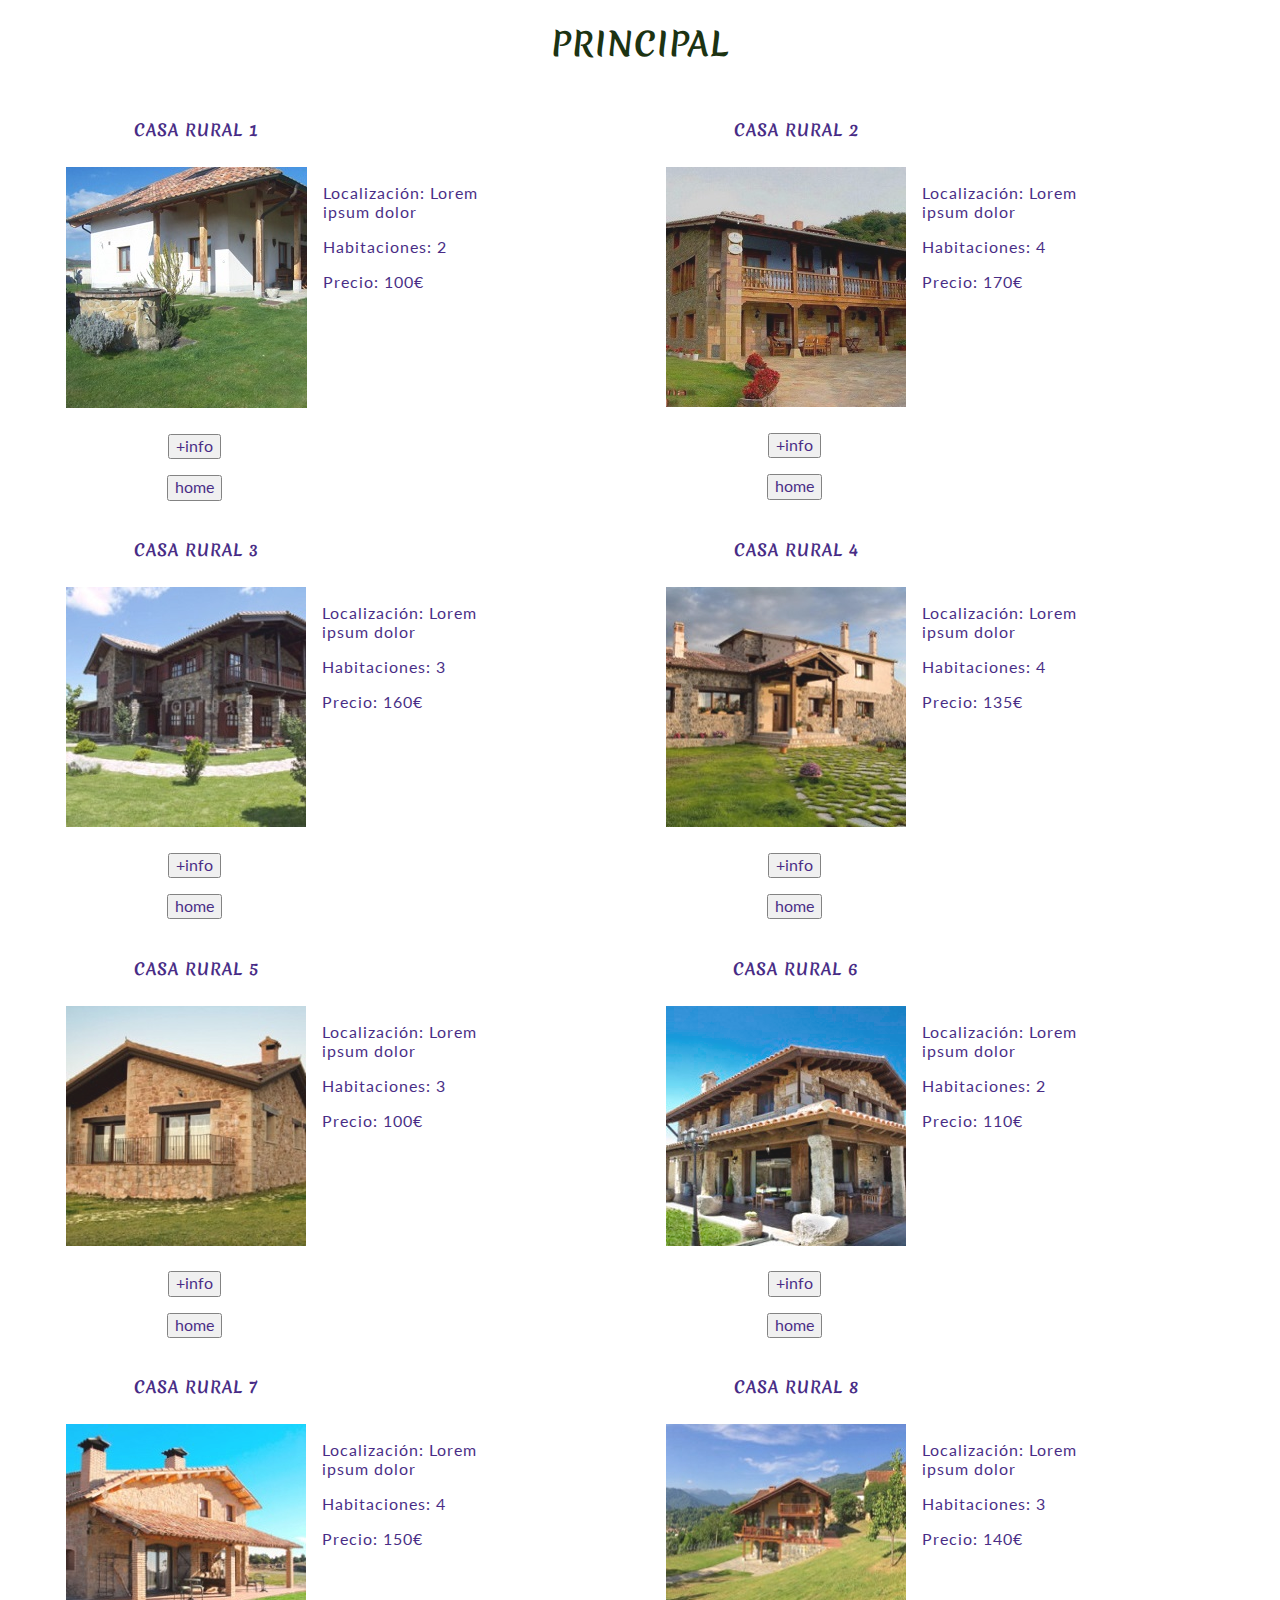
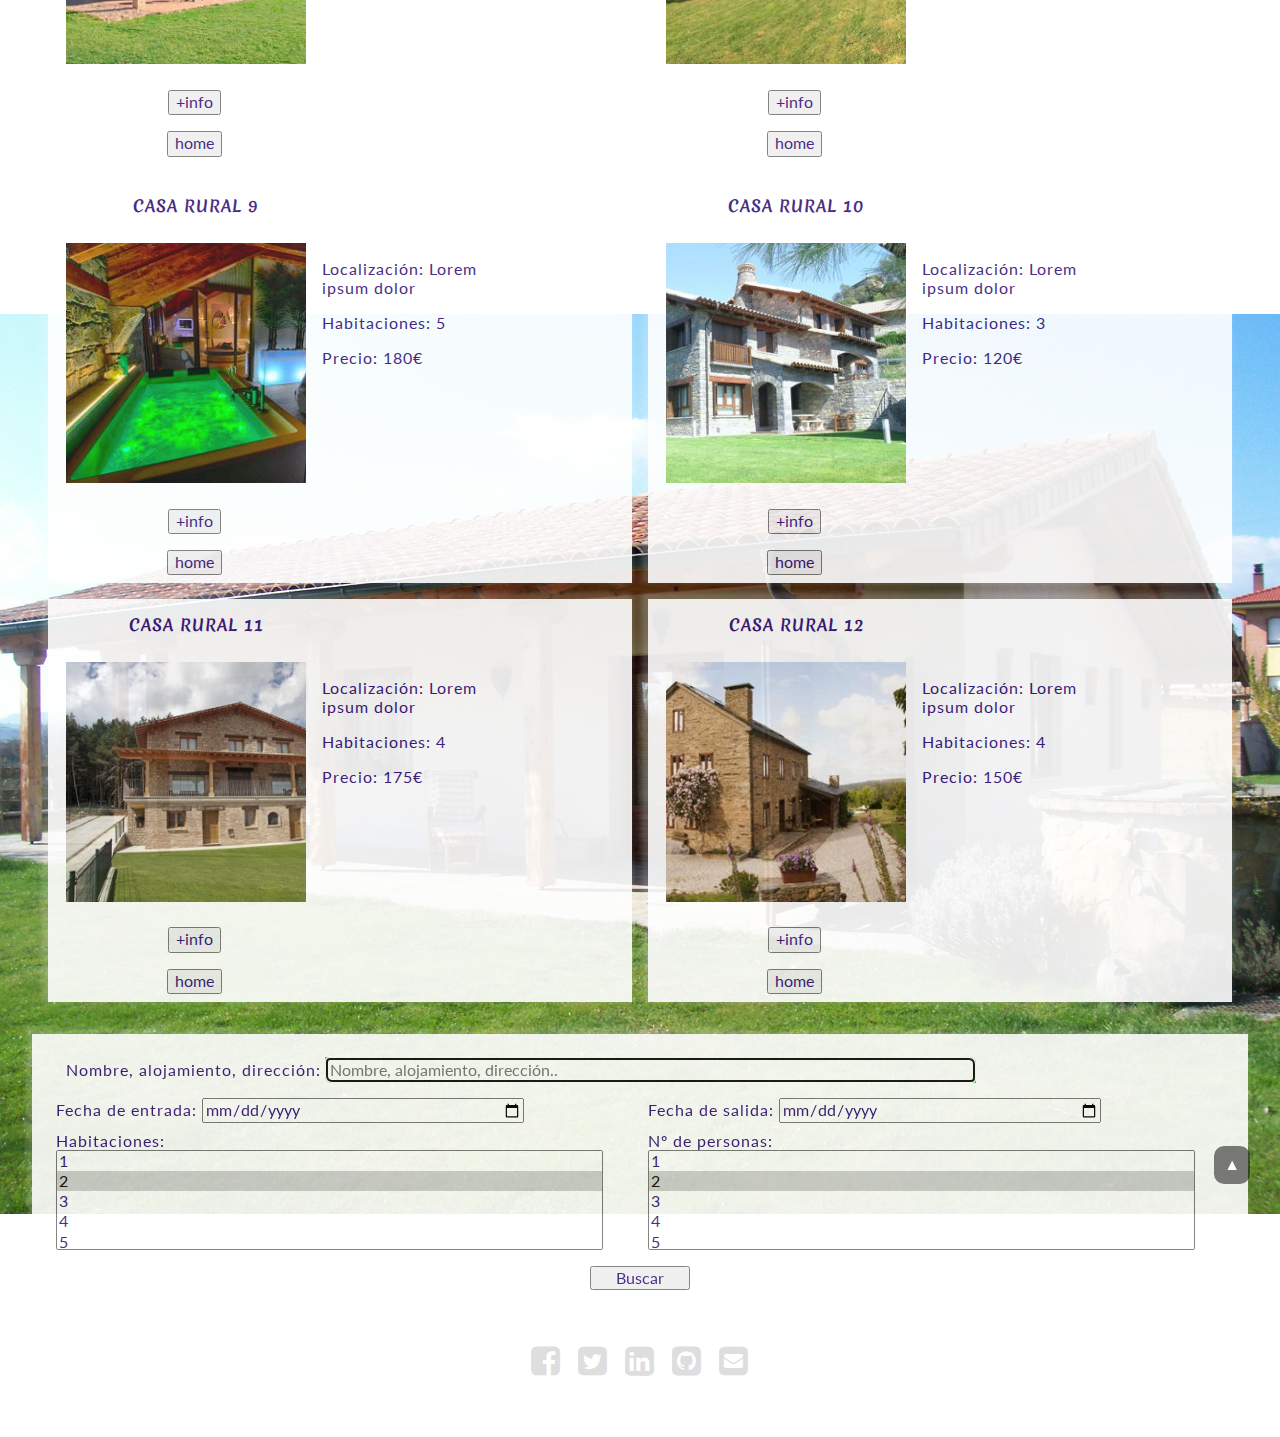
==== commit 0a782dd4: "Corrigiendo index" ====
--- a/index.html
+++ b/index.html
@@ -66,7 +66,7 @@
 								<p>Precio:&nbsp170€</p>
 							</div>
 						</div>	
-						<button type="submit" onclick="window.location.href='reserva.html'"><span>+info</span></button>
+						<button type="submit" onclick="window.location.href='reserva2.html'"><span>+info</span></button>
 						<div id="volver">
 									<button  type="submit" onclick="window.location.href='home.html'"><span>home</span></button>
 						<div id="volver">
@@ -91,7 +91,7 @@
 								<p>Precio:&nbsp160€</p>
 							</div>
 						</div>	
-						<button type="submit" onclick="window.location.href='reserva.html'"><span>+info</span></button>
+						<button type="submit" onclick="window.location.href='reserva3.html'"><span>+info</span></button>
 						<div id="volver">
 									<button  type="submit" onclick="window.location.href='home.html'"><span>home</span></button>
 						<div id="volver">
@@ -116,7 +116,7 @@
 								<p>Precio:&nbsp135€</p>
 							</div>
 						</div>	
-						<button type="submit" onclick="window.location.href='reserva.html'"><span>+info</span></button>
+						<button type="submit" onclick="window.location.href='reserva4.html'"><span>+info</span></button>
 						<div id="volver">
 									<button  type="submit" onclick="window.location.href='home.html'"><span>home</span></button>
 						<div id="volver">
@@ -141,7 +141,7 @@
 								<p>Precio:&nbsp100€</p>
 							</div>
 						</div>	
-						<button type="submit" onclick="window.location.href='reserva.html'"><span>+info</span></button>
+						<button type="submit" onclick="window.location.href='reserva5.html'"><span>+info</span></button>
 						<div id="volver">
 									<button  type="submit" onclick="window.location.href='home.html'"><span>home</span></button>
 						<div id="volver">
@@ -166,7 +166,7 @@
 								<p>Precio:&nbsp110€</p>
 							</div>
 						</div>	
-						<button type="submit" onclick="window.location.href='reserva.html'"><span>+info</span></button>
+						<button type="submit" onclick="window.location.href='reserva6.html'"><span>+info</span></button>
 						<div id="volver">
 									<button  type="submit" onclick="window.location.href='home.html'"><span>home</span></button>
 						<div id="volver">
@@ -191,7 +191,7 @@
 								<p>Precio:&nbsp150€</p>
 							</div>
 						</div>	
-						<button type="submit" onclick="window.location.href='reserva.html'"><span>+info</span></button>
+						<button type="submit" onclick="window.location.href='reserva7.html'"><span>+info</span></button>
 						<div id="volver">
 									<button  type="submit" onclick="window.location.href='home.html'"><span>home</span></button>
 						<div id="volver">
@@ -216,7 +216,7 @@
 								<p>Precio:&nbsp140€</p>
 							</div>
 						</div>	
-						<button type="submit" onclick="window.location.href='reserva.html'"><span>+info</span></button>
+						<button type="submit" onclick="window.location.href='reserva8.html'"><span>+info</span></button>
 						<div id="volver">
 									<button  type="submit" onclick="window.location.href='home.html'"><span>home</span></button>
 						<div id="volver">
@@ -241,7 +241,7 @@
 								<p>Precio:&nbsp180€</p>
 							</div>
 						</div>	
-						<button type="submit" onclick="window.location.href='reserva.html'"><span>+info</span></button>
+						<button type="submit" onclick="window.location.href='reserva9.html'"><span>+info</span></button>
 						<div id="volver">
 									<button  type="submit" onclick="window.location.href='home.html'"><span>home</span></button>
 						<div id="volver">
@@ -266,7 +266,7 @@
 								<p>Precio:&nbsp120€</p>
 							</div>
 						</div>	
-						<button type="submit" onclick="window.location.href='reserva.html'"><span>+info</span></button>
+						<button type="submit" onclick="window.location.href='reserva10.html'"><span>+info</span></button>
 						<div id="volver">
 									<button  type="submit" onclick="window.location.href='home.html'"><span>home</span></button>
 						<div id="volver">
@@ -291,7 +291,7 @@
 								<p>Precio:&nbsp175€</p>
 							</div>
 						</div>	
-						<button type="submit" onclick="window.location.href='reserva.html'"><span>+info</span></button>
+						<button type="submit" onclick="window.location.href='reserva11.html'"><span>+info</span></button>
 						<div id="volver">
 									<button  type="submit" onclick="window.location.href='home.html'"><span>home</span></button>
 						<div id="volver">
@@ -316,7 +316,7 @@
 								<p>Precio:&nbsp150€</p>
 							</div>
 						</div>	
-						<button type="submit" onclick="window.location.href='reserva.html'"><span>+info</span></button>
+						<button type="submit" onclick="window.location.href='reserva12.html'"><span>+info</span></button>
 						<div id="volver">
 									<button  type="submit" onclick="window.location.href='home.html'"><span>home</span></button>
 						<div id="volver">
